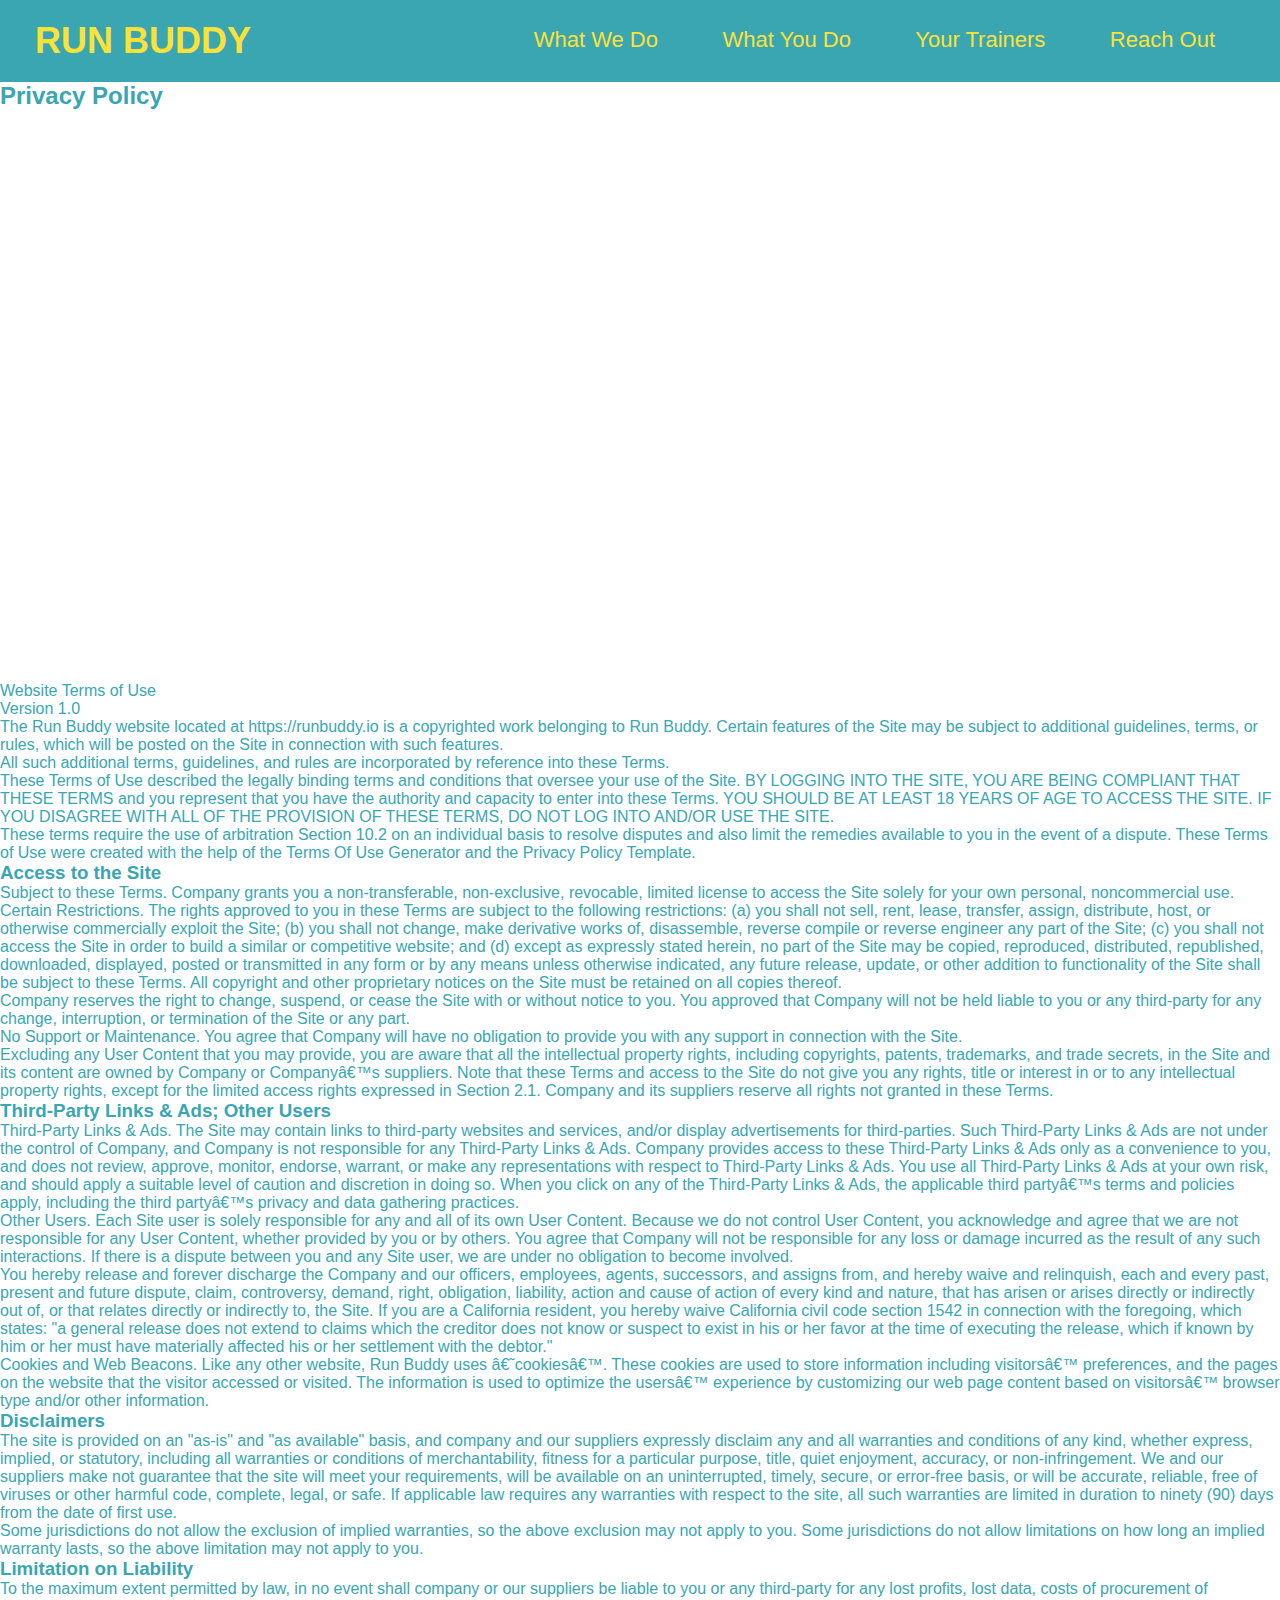
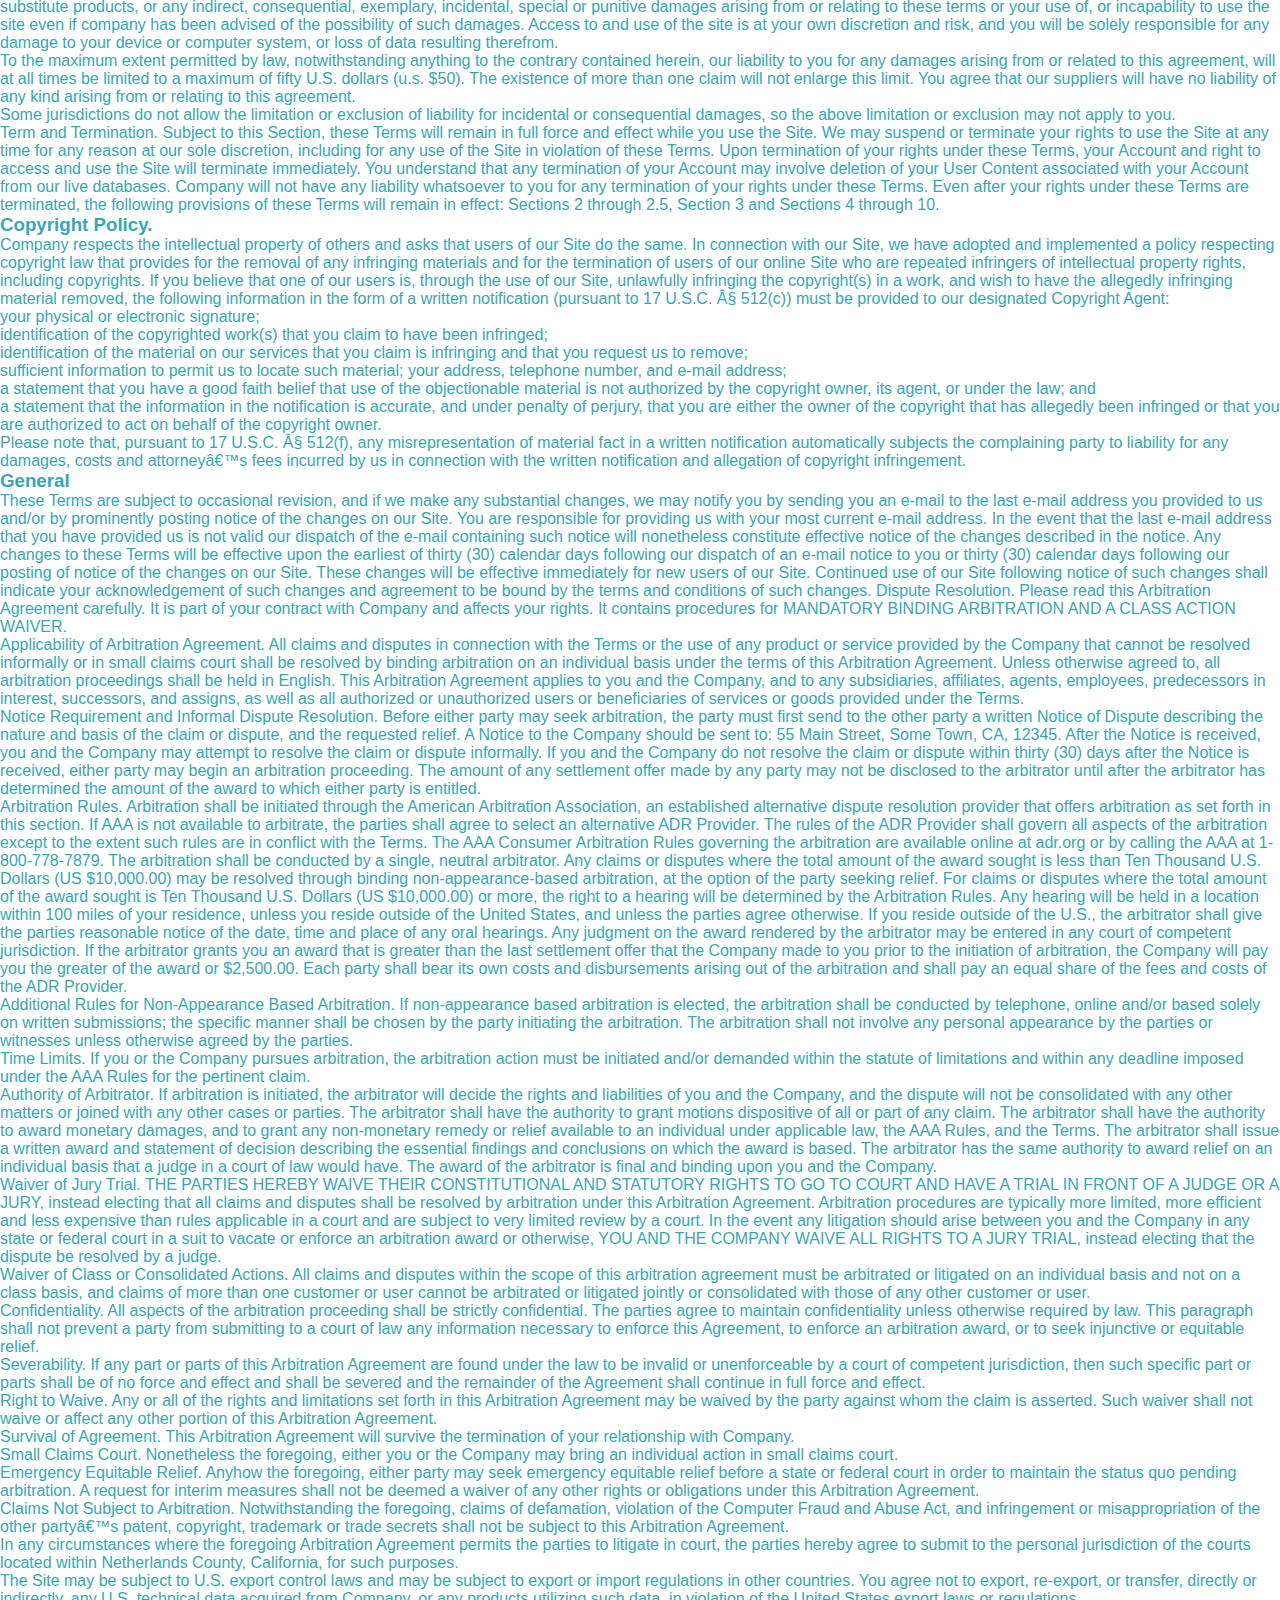
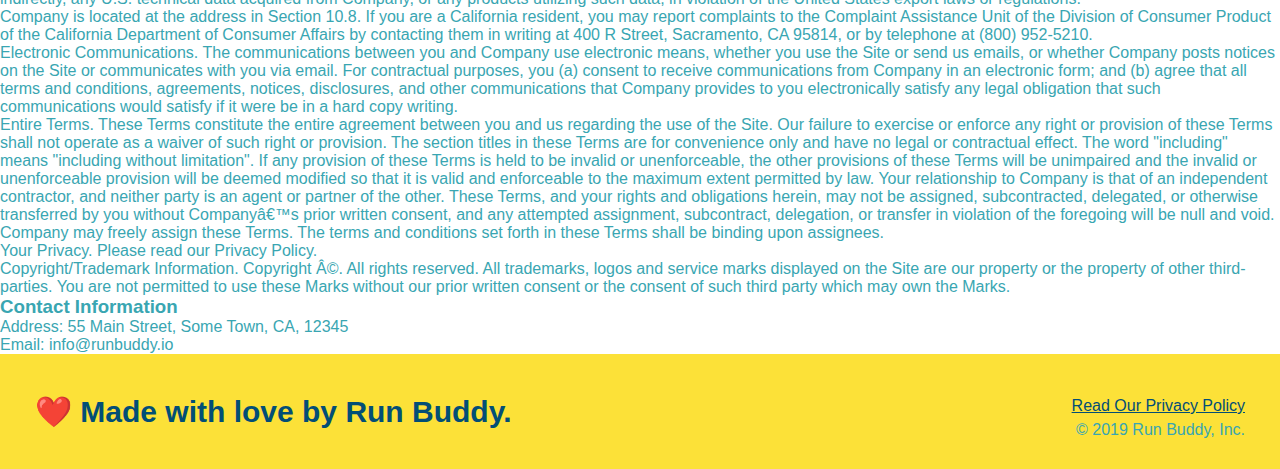
==== privacy-policy.html @ 6c623cf6 "privacy policy" ====
<!DOCTYPE html>
<html lang="en">

<head>
  <meta charset="UTF-8" />
  <title>Privacy Policy - Run Buddy</title>
  <link rel="stylesheet" href="./assets/css/style.css" />
  <link rel="stylesheet" href="./assets/css/secondary-styles.css" />

</head>

<body>
  <header>
    <h1>
      <a href="/">
        RUN BUDDY
      </a>
    </h1>
    <nav>
      <!-- Unordered list element -->
      <ul>
        <!-- List item element-->
        <li>
          <!-- Anchor element -->
          <a href="./index.html#what-we-do">What We Do</a>
        </li>
        <li>
          <a href="./index.html#what-you-do">What You Do</a>
        </li>
        <li>
          <a href="./index.html#your-trainers">Your Trainers</a>
        </li>
        <li>
          <a href="./index.html#reach-out">Reach Out</a>
        </li>
      </ul>
    </nav>
  </header>

  <section class="hero">
    <h2 class="page-title">
      Privacy Policy
    </h2>
  </section>

  <article class="secondary-content">

    <p>
      Website Terms of Use
    </p>

    <p>
      Version 1.0
    </p>

    <p>
      The Run Buddy website located at https://runbuddy.io is a copyrighted work belonging to Run Buddy. Certain
      features of the Site may be subject to additional guidelines, terms, or rules, which will be posted on the Site
      in connection with such features.
    </p>

    <p>
      All such additional terms, guidelines, and rules are incorporated by reference into these Terms.
    </p>

    <p>
      These Terms of Use described the legally binding terms and conditions that oversee your use of the Site. BY
      LOGGING INTO THE SITE, YOU ARE BEING COMPLIANT THAT THESE TERMS and you represent that you have the authority
      and capacity to enter into these Terms. YOU SHOULD BE AT LEAST 18 YEARS OF AGE TO ACCESS THE SITE. IF YOU
      DISAGREE WITH ALL OF THE PROVISION OF THESE TERMS, DO NOT LOG INTO AND/OR USE THE SITE.
    </p>

    <p>
      These terms require the use of arbitration Section 10.2 on an individual basis to resolve disputes and also
      limit the remedies available to you in the event of a dispute. These Terms of Use were created with the help of
      the Terms Of Use Generator and the Privacy Policy Template.
    </p>

    <h3>
      Access to the Site
    </h3>

    <p>
      Subject to these Terms. Company grants you a non-transferable, non-exclusive, revocable, limited license to
      access the Site solely for your own personal, noncommercial use.
    </p>

    <p>
      Certain Restrictions. The rights approved to you in these Terms are subject to the following restrictions: (a)
      you shall not sell, rent, lease, transfer, assign, distribute, host, or otherwise commercially exploit the Site;
      (b) you shall not change, make derivative works of, disassemble, reverse compile or reverse engineer any part of
      the Site; (c) you shall not access the Site in order to build a similar or competitive website; and (d) except
      as expressly stated herein, no part of the Site may be copied, reproduced, distributed, republished, downloaded,
      displayed, posted or transmitted in any form or by any means unless otherwise indicated, any future release,
      update, or other addition to functionality of the Site shall be subject to these Terms. All copyright and other
      proprietary notices on the Site must be retained on all copies thereof.
    </p>

    <p>
      Company reserves the right to change, suspend, or cease the Site with or without notice to you. You approved
      that Company will not be held liable to you or any third-party for any change, interruption, or termination of
      the Site or any part.
    </p>

    <p>
      No Support or Maintenance. You agree that Company will have no obligation to provide you with any support in
      connection with the Site.
    </p>

    <p>
      Excluding any User Content that you may provide, you are aware that all the intellectual property rights,
      including copyrights, patents, trademarks, and trade secrets, in the Site and its content are owned by Company
      or Companyâ€™s suppliers. Note that these Terms and access to the Site do not give you any rights, title or
      interest in or to any intellectual property rights, except for the limited access rights expressed in Section
      2.1. Company and its suppliers reserve all rights not granted in these Terms.
    </p>

    <h3>
      Third-Party Links & Ads; Other Users
    </h3>

    <p>
      Third-Party Links & Ads. The Site may contain links to third-party websites and services, and/or display
      advertisements for third-parties. Such Third-Party Links & Ads are not under the control of Company, and Company
      is not responsible for any Third-Party Links & Ads. Company provides access to these Third-Party Links & Ads
      only as a convenience to you, and does not review, approve, monitor, endorse, warrant, or make any
      representations with respect to Third-Party Links & Ads. You use all Third-Party Links & Ads at your own risk,
      and should apply a suitable level of caution and discretion in doing so. When you click on any of the
      Third-Party Links & Ads, the applicable third partyâ€™s terms and policies apply, including the third partyâ€™s
      privacy and data gathering practices.
    </p>

    <p>
      Other Users. Each Site user is solely responsible for any and all of its own User Content. Because we do not
      control User Content, you acknowledge and agree that we are not responsible for any User Content, whether
      provided by you or by others. You agree that Company will not be responsible for any loss or damage incurred as
      the result of any such interactions. If there is a dispute between you and any Site user, we are under no
      obligation to become involved.
    </p>

    <p>
      You hereby release and forever discharge the Company and our officers, employees, agents, successors, and
      assigns from, and hereby waive and relinquish, each and every past, present and future dispute, claim,
      controversy, demand, right, obligation, liability, action and cause of action of every kind and nature, that has
      arisen or arises directly or indirectly out of, or that relates directly or indirectly to, the Site. If you are
      a California resident, you hereby waive California civil code section 1542 in connection with the foregoing,
      which states: "a general release does not extend to claims which the creditor does not know or suspect to exist
      in his or her favor at the time of executing the release, which if known by him or her must have materially
      affected his or her settlement with the debtor."
    </p>

    <p>
      Cookies and Web Beacons. Like any other website, Run Buddy uses â€˜cookiesâ€™. These cookies are used to store
      information including visitorsâ€™ preferences, and the pages on the website that the visitor accessed or visited.
      The information is used to optimize the usersâ€™ experience by customizing our web page content based on
      visitorsâ€™
      browser type and/or other information.
    </p>

    <h3>
      Disclaimers
    </h3>

    <p>
      The site is provided on an "as-is" and "as available" basis, and company and our suppliers expressly disclaim
      any and all warranties and conditions of any kind, whether express, implied, or statutory, including all
      warranties or conditions of merchantability, fitness for a particular purpose, title, quiet enjoyment, accuracy,
      or non-infringement. We and our suppliers make not guarantee that the site will meet your requirements, will be
      available on an uninterrupted, timely, secure, or error-free basis, or will be accurate, reliable, free of
      viruses or other harmful code, complete, legal, or safe. If applicable law requires any warranties with respect
      to the site, all such warranties are limited in duration to ninety (90) days from the date of first use.
    </p>

    <p>
      Some jurisdictions do not allow the exclusion of implied warranties, so the above exclusion may not apply to
      you. Some jurisdictions do not allow limitations on how long an implied warranty lasts, so the above limitation
      may not apply to you.
    </p>

    <h3>
      Limitation on Liability
    </h3>

    <p>
      To the maximum extent permitted by law, in no event shall company or our suppliers be liable to you or any
      third-party for any lost profits, lost data, costs of procurement of substitute products, or any indirect,
      consequential, exemplary, incidental, special or punitive damages arising from or relating to these terms or
      your use of, or incapability to use the site even if company has been advised of the possibility of such
      damages. Access to and use of the site is at your own discretion and risk, and you will be solely responsible
      for any damage to your device or computer system, or loss of data resulting therefrom.
    </p>

    <p>
      To the maximum extent permitted by law, notwithstanding anything to the contrary contained herein, our liability
      to you for any damages arising from or related to this agreement, will at all times be limited to a maximum of
      fifty U.S. dollars (u.s. $50). The existence of more than one claim will not enlarge this limit. You agree that
      our suppliers will have no liability of any kind arising from or relating to this agreement.
    </p>

    <p>
      Some jurisdictions do not allow the limitation or exclusion of liability for incidental or consequential
      damages, so the above limitation or exclusion may not apply to you.
    </p>

    <p>
      Term and Termination. Subject to this Section, these Terms will remain in full force and effect while you use
      the Site. We may suspend or terminate your rights to use the Site at any time for any reason at our sole
      discretion, including for any use of the Site in violation of these Terms. Upon termination of your rights under
      these Terms, your Account and right to access and use the Site will terminate immediately. You understand that
      any termination of your Account may involve deletion of your User Content associated with your Account from our
      live databases. Company will not have any liability whatsoever to you for any termination of your rights under
      these Terms. Even after your rights under these Terms are terminated, the following provisions of these Terms
      will remain in effect: Sections 2 through 2.5, Section 3 and Sections 4 through 10.
    </p>

    <h3>
      Copyright Policy.
    </h3>

    <p>
      Company respects the intellectual property of others and asks that users of our Site do the same. In connection
      with our Site, we have adopted and implemented a policy respecting copyright law that provides for the removal
      of any infringing materials and for the termination of users of our online Site who are repeated infringers of
      intellectual property rights, including copyrights. If you believe that one of our users is, through the use of
      our Site, unlawfully infringing the copyright(s) in a work, and wish to have the allegedly infringing material
      removed, the following information in the form of a written notification (pursuant to 17 U.S.C. Â§ 512(c)) must
      be provided to our designated Copyright Agent:
    </p>

    <ul>
      <li>
        your physical or electronic signature;
      </li>
      <li>
        identification of the copyrighted work(s) that you claim to have been infringed;
      </li>
      <li>
        identification of the material on our services that you claim is infringing and that you request us to remove;
      </li>
      <li>
        sufficient information to permit us to locate such material; your address, telephone number, and e-mail
        address;
      </li>
      <li>
        a statement that you have a good faith belief that use of the objectionable material is not authorized by the
        copyright owner, its agent, or under the law; and
      </li>
      <li>
        a statement that the information in the notification is accurate, and under penalty of perjury, that you are
        either the owner of the copyright that has allegedly been infringed or that you are authorized to act on
        behalf of the copyright owner.
      </li>
    </ul>

    <p>
      Please note that, pursuant to 17 U.S.C. Â§ 512(f), any misrepresentation of material fact in a written
      notification automatically subjects the complaining party to liability for any damages, costs and attorneyâ€™s
      fees incurred by us in connection with the written notification and allegation of copyright infringement.
    </p>

    <h3>
      General
    </h3>

    <p>
      These Terms are subject to occasional revision, and if we make any substantial changes, we may notify you by
      sending you an e-mail to the last e-mail address you provided to us and/or by prominently posting notice of the
      changes on our Site. You are responsible for providing us with your most current e-mail address. In the event
      that the last e-mail address that you have provided us is not valid our dispatch of the e-mail containing such
      notice will nonetheless constitute effective notice of the changes described in the notice. Any changes to these
      Terms will be effective upon the earliest of thirty (30) calendar days following our dispatch of an e-mail
      notice to you or thirty (30) calendar days following our posting of notice of the changes on our Site. These
      changes will be effective immediately for new users of our Site. Continued use of our Site following notice of
      such changes shall indicate your acknowledgement of such changes and agreement to be bound by the terms and
      conditions of such changes. Dispute Resolution. Please read this Arbitration Agreement carefully. It is part of
      your contract with Company and affects your rights. It contains procedures for MANDATORY BINDING ARBITRATION AND
      A CLASS ACTION WAIVER.
    </p>

    <p>
      Applicability of Arbitration Agreement. All claims and disputes in connection with the Terms or the use of any
      product or service provided by the Company that cannot be resolved informally or in small claims court shall be
      resolved by binding arbitration on an individual basis under the terms of this Arbitration Agreement. Unless
      otherwise agreed to, all arbitration proceedings shall be held in English. This Arbitration Agreement applies to
      you and the Company, and to any subsidiaries, affiliates, agents, employees, predecessors in interest,
      successors, and assigns, as well as all authorized or unauthorized users or beneficiaries of services or goods
      provided under the Terms.
    </p>

    <p>
      Notice Requirement and Informal Dispute Resolution. Before either party may seek arbitration, the party must
      first send to the other party a written Notice of Dispute describing the nature and basis of the claim or
      dispute, and the requested relief. A Notice to the Company should be sent to: 55 Main Street, Some Town, CA,
      12345. After the Notice is received, you and the Company may attempt to resolve the claim or dispute informally.
      If you and the Company do not resolve the claim or dispute within thirty (30) days after the Notice is received,
      either party may begin an arbitration proceeding. The amount of any settlement offer made by any party may not
      be disclosed to the arbitrator until after the arbitrator has determined the amount of the award to which either
      party is entitled.
    </p>

    <p>
      Arbitration Rules. Arbitration shall be initiated through the American Arbitration Association, an established
      alternative dispute resolution provider that offers arbitration as set forth in this section. If AAA is not
      available to arbitrate, the parties shall agree to select an alternative ADR Provider. The rules of the ADR
      Provider shall govern all aspects of the arbitration except to the extent such rules are in conflict with the
      Terms. The AAA Consumer Arbitration Rules governing the arbitration are available online at adr.org or by
      calling the AAA at 1-800-778-7879. The arbitration shall be conducted by a single, neutral arbitrator. Any
      claims or disputes where the total amount of the award sought is less than Ten Thousand U.S. Dollars (US
      $10,000.00) may be resolved through binding non-appearance-based arbitration, at the option of the party seeking
      relief. For claims or disputes where the total amount of the award sought is Ten Thousand U.S. Dollars (US
      $10,000.00) or more, the right to a hearing will be determined by the Arbitration Rules. Any hearing will be
      held in a location within 100 miles of your residence, unless you reside outside of the United States, and
      unless the parties agree otherwise. If you reside outside of the U.S., the arbitrator shall give the parties
      reasonable notice of the date, time and place of any oral hearings. Any judgment on the award rendered by the
      arbitrator may be entered in any court of competent jurisdiction. If the arbitrator grants you an award that is
      greater than the last settlement offer that the Company made to you prior to the initiation of arbitration, the
      Company will pay you the greater of the award or $2,500.00. Each party shall bear its own costs and
      disbursements arising out of the arbitration and shall pay an equal share of the fees and costs of the ADR
      Provider.
    </p>

    <p>
      Additional Rules for Non-Appearance Based Arbitration. If non-appearance based arbitration is elected, the
      arbitration shall be conducted by telephone, online and/or based solely on written submissions; the specific
      manner shall be chosen by the party initiating the arbitration. The arbitration shall not involve any personal
      appearance by the parties or witnesses unless otherwise agreed by the parties.
    </p>

    <p>
      Time Limits. If you or the Company pursues arbitration, the arbitration action must be initiated and/or demanded
      within the statute of limitations and within any deadline imposed under the AAA Rules for the pertinent claim.
    </p>

    <p>
      Authority of Arbitrator. If arbitration is initiated, the arbitrator will decide the rights and liabilities of
      you and the Company, and the dispute will not be consolidated with any other matters or joined with any other
      cases or parties. The arbitrator shall have the authority to grant motions dispositive of all or part of any
      claim. The arbitrator shall have the authority to award monetary damages, and to grant any non-monetary remedy
      or relief available to an individual under applicable law, the AAA Rules, and the Terms. The arbitrator shall
      issue a written award and statement of decision describing the essential findings and conclusions on which the
      award is based. The arbitrator has the same authority to award relief on an individual basis that a judge in a
      court of law would have. The award of the arbitrator is final and binding upon you and the Company.
    </p>

    <p>
      Waiver of Jury Trial. THE PARTIES HEREBY WAIVE THEIR CONSTITUTIONAL AND STATUTORY RIGHTS TO GO TO COURT AND HAVE
      A TRIAL IN FRONT OF A JUDGE OR A JURY, instead electing that all claims and disputes shall be resolved by
      arbitration under this Arbitration Agreement. Arbitration procedures are typically more limited, more efficient
      and less expensive than rules applicable in a court and are subject to very limited review by a court. In the
      event any litigation should arise between you and the Company in any state or federal court in a suit to vacate
      or enforce an arbitration award or otherwise, YOU AND THE COMPANY WAIVE ALL RIGHTS TO A JURY TRIAL, instead
      electing that the dispute be resolved by a judge.
    </p>

    <p>
      Waiver of Class or Consolidated Actions. All claims and disputes within the scope of this arbitration agreement
      must be arbitrated or litigated on an individual basis and not on a class basis, and claims of more than one
      customer or user cannot be arbitrated or litigated jointly or consolidated with those of any other customer or
      user.
    </p>

    <p>
      Confidentiality. All aspects of the arbitration proceeding shall be strictly confidential. The parties agree to
      maintain confidentiality unless otherwise required by law. This paragraph shall not prevent a party from
      submitting to a court of law any information necessary to enforce this Agreement, to enforce an arbitration
      award, or to seek injunctive or equitable relief.
    </p>

    <p>
      Severability. If any part or parts of this Arbitration Agreement are found under the law to be invalid or
      unenforceable by a court of competent jurisdiction, then such specific part or parts shall be of no force and
      effect and shall be severed and the remainder of the Agreement shall continue in full force and effect.
    </p>

    <p>
      Right to Waive. Any or all of the rights and limitations set forth in this Arbitration Agreement may be waived
      by the party against whom the claim is asserted. Such waiver shall not waive or affect any other portion of this
      Arbitration Agreement.
    </p>

    <p>
      Survival of Agreement. This Arbitration Agreement will survive the termination of your relationship with
      Company.
    </p>

    <p>
      Small Claims Court. Nonetheless the foregoing, either you or the Company may bring an individual action in small
      claims court.
    </p>

    <p>
      Emergency Equitable Relief. Anyhow the foregoing, either party may seek emergency equitable relief before a
      state or federal court in order to maintain the status quo pending arbitration. A request for interim measures
      shall not be deemed a waiver of any other rights or obligations under this Arbitration Agreement.
    </p>

    <p>
      Claims Not Subject to Arbitration. Notwithstanding the foregoing, claims of defamation, violation of the
      Computer Fraud and Abuse Act, and infringement or misappropriation of the other partyâ€™s patent, copyright,
      trademark or trade secrets shall not be subject to this Arbitration Agreement.
    </p>

    <p>
      In any circumstances where the foregoing Arbitration Agreement permits the parties to litigate in court, the
      parties hereby agree to submit to the personal jurisdiction of the courts located within Netherlands County,
      California, for such purposes.
    </p>

    <p>
      The Site may be subject to U.S. export control laws and may be subject to export or import regulations in other
      countries. You agree not to export, re-export, or transfer, directly or indirectly, any U.S. technical data
      acquired from Company, or any products utilizing such data, in violation of the United States export laws or
      regulations.
    </p>

    <p>
      Company is located at the address in Section 10.8. If you are a California resident, you may report complaints
      to the Complaint Assistance Unit of the Division of Consumer Product of the California Department of Consumer
      Affairs by contacting them in writing at 400 R Street, Sacramento, CA 95814, or by telephone at (800) 952-5210.
    </p>

    <p>
      Electronic Communications. The communications between you and Company use electronic means, whether you use the
      Site or send us emails, or whether Company posts notices on the Site or communicates with you via email. For
      contractual purposes, you (a) consent to receive communications from Company in an electronic form; and (b)
      agree that all terms and conditions, agreements, notices, disclosures, and other communications that Company
      provides to you electronically satisfy any legal obligation that such communications would satisfy if it were be
      in a hard copy writing.
    </p>

    <p>
      Entire Terms. These Terms constitute the entire agreement between you and us regarding the use of the Site. Our
      failure to exercise or enforce any right or provision of these Terms shall not operate as a waiver of such right
      or provision. The section titles in these Terms are for convenience only and have no legal or contractual
      effect. The word "including" means "including without limitation". If any provision of these Terms is held to be
      invalid or unenforceable, the other provisions of these Terms will be unimpaired and the invalid or
      unenforceable provision will be deemed modified so that it is valid and enforceable to the maximum extent
      permitted by law. Your relationship to Company is that of an independent contractor, and neither party is an
      agent or partner of the other. These Terms, and your rights and obligations herein, may not be assigned,
      subcontracted, delegated, or otherwise transferred by you without Companyâ€™s prior written consent, and any
      attempted assignment, subcontract, delegation, or transfer in violation of the foregoing will be null and void.
      Company may freely assign these Terms. The terms and conditions set forth in these Terms shall be binding upon
      assignees.
    </p>

    <p>
      Your Privacy. Please read our Privacy Policy.
    </p>

    <p>
      Copyright/Trademark Information. Copyright Â©. All rights reserved. All trademarks, logos and service marks
      displayed on the Site are our property or the property of other third-parties. You are not permitted to use
      these Marks without our prior written consent or the consent of such third party which may own the Marks.
    </p>

    <h3>
      Contact Information
    </h3>

    <p>
      Address: 55 Main Street, Some Town, CA, 12345
    </p>

    <p>
      Email: info@runbuddy.io
    </p>

  </article>


  <!-- footer -->
  <footer>
    <h2>❤️ Made with love by Run Buddy.</h2>
    <div>
      <a href="#">Read Our Privacy Policy</a><br />
      &copy; 2019 Run Buddy, Inc.
    </div>
  </footer>
</body>

</html>
---- assets/css/style.css ----
* {
  margin: 0;
  padding: 0;
  box-sizing: border-box;
}
body {
  /* more on this crazy alphanumerical value in a minute! */
  color: #39a6b2;
  font-family: Helvetica, Arial, sans-serif;
}
/* apply styles to <header> */
header {
  padding: 20px 35px;
  background-color: #39a6b2;
}
header h1 {
  font-weight: bold;
  font-size: 36px;
  color: #fce138;
  margin: 0;
  display: inline;
}

header a {
  color: #fce138;
}
header a {
  text-decoration: none;
  color: #fce138;
}
header nav {
  float: right;
  margin: 7px 0;
}
header nav ul li {
  display: inline;
}
header nav ul li a {
  margin: 0 30px;
  font-weight: lighter;
  font-size: 22px;
}
footer {
  background: #fce138;
  width: 100%;
  padding: 40px 35px;
}
footer h2 {
  display: inline;
  color: #024e76;
  font-size: 30px;
  margin: 0;
}
footer div {
  float: right;
  line-height: 1.5;
  text-align: right;
}
footer a {
  color: #024e76;
}
/* Hero Style Start */
.hero {
  background-image: url("https://static.fullstack-bootcamp.com/module-1/hero-bg%2Ejpg");
  height: 600px;
  background-size: cover;
  background-position: center;
}
/* Hero Style End */

.hero-form {
  background-color: #fce138;
  padding: 20px;
  width: 500px;
  color: #024e76;
}
.hero-form {
  border: 3px solid #024e76;
  background-color: #fce138;
  padding: 20px;
  width: 500px;
  color: #024e76;
  position: absolute;
  bottom: 120px;
  right: 140px;

}
.hero-form h3 {
  font-size: 24px;
  margin: 0;
}

.hero-form p {
  margin: 5px 0 15px 0;
}

.form-input {
  border: 1px solid #024e76;
  display: block;
  padding: 7px 15px;
  font-size: 16px;
  color: #024e76;
  width: 100%;
  margin-bottom: 15px;
}
.hero-form label {
  margin: 0 5px;
}
.hero-form button {
  color: #fce138;
  background-color: #024e76;
  border: none;
  padding: 10px 20px;
  font-size: 16px;
}
/* HERO STYLES END */

.intro {
  text-align: center;
}

.intro p {
  line-height: 1.7;
  color: #39a6b2;
  width: 80%;
  font-size: 20px;
}
.intro p {
  /* add this alongside your other declarations */
  margin: 0 auto;
}
.steps {
  text-align: center;
  background: #fce138;
}
.section-title {
  font-size: 55px;
  color: #024e76;
  margin-bottom: 35px;
  padding: 0 100px 20px 100px;
  display: inline-block;
  border-bottom: 3px solid;
}

.primary-border {
  border-color: #fce138;
}

.secondary-border {
  border-color: #39a6b2;
}
.steps div {
  margin-bottom: 80px;
}

.steps img {
  width: 15%;
  margin: 10px 0;
}

.steps h3 {
  color: #024e76;
  font-size: 46px;
  margin-top: 10px;
}

.steps p {
  color: #39a6b2;
  font-size: 23px;
}
.steps span {
  font-size: 38px;
}
.trainers {
  text-align: center;
}
.trainer {
  width: 900px;
  margin: 0 auto 30px auto;
  background: #024e76;
  color: #fce138;
  overflow: auto
}
.trainer img {
  width: 35%;
  float: left;
}

.trainer-bio {
  padding: 35px;
  float: left;
  width: 65%;
}
.text-left {
  text-align: left;
}

.text-right {
  text-align: right;
}

.trainer-bio h3 {
  font-size: 32px;
  margin-bottom: 8px;
}

.trainer-bio h4 {
  font-weight: lighter;
  font-size: 26px;
  margin-bottom: 25px;
}

.trainer-bio p {
  font-size: 17px;
  line-height: 1.3;
}
.section-title {
  font-size: 55px;
  display: inline-block;
  padding: 0 100px 20px 100px;
  border-bottom: 3px solid;
  margin-bottom: 35px;
  color: #024e76;
}
/* REACH OUT STYLES START */
.contact {
  text-align: center;
  background: #024e76;
}

.contact h2 {
  color: #fce138;
}

.contact-info iframe {
  width: 400px;
  height: 400px;
}
.contact-info div {
  width: 410px;
  display: inline-block;
  vertical-align: top;
  text-align: left;
  margin: 30px 0 0 60px;
  color: white;
}
.contact-info h3 {
  color: #fce138;
  font-size: 32px;
}

.contact-info p, .contact-info address {
  margin: 20px 0;
  line-height: 1.5;
  font-size: 20px;
  font-style: normal;
}

.contact-info a {
  color: #fce138;
}


/* REACH OUT STYLES END */
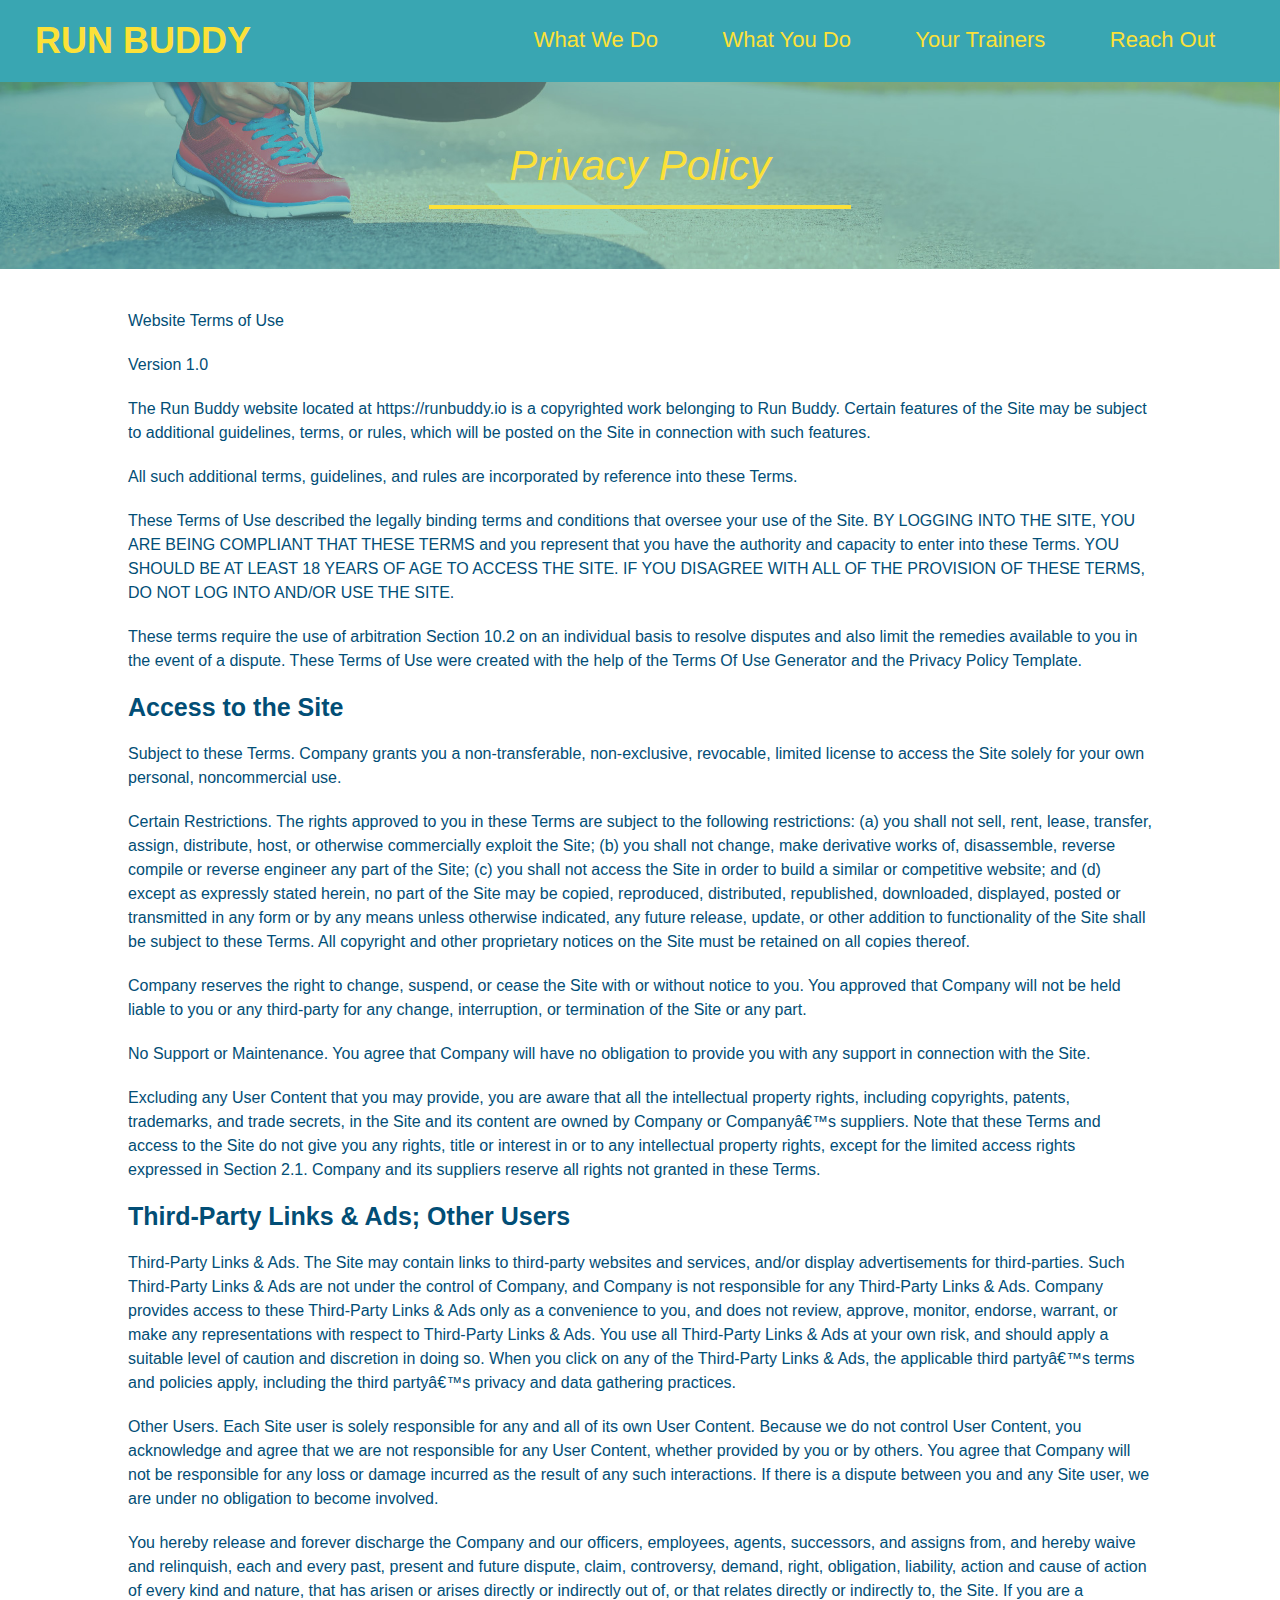
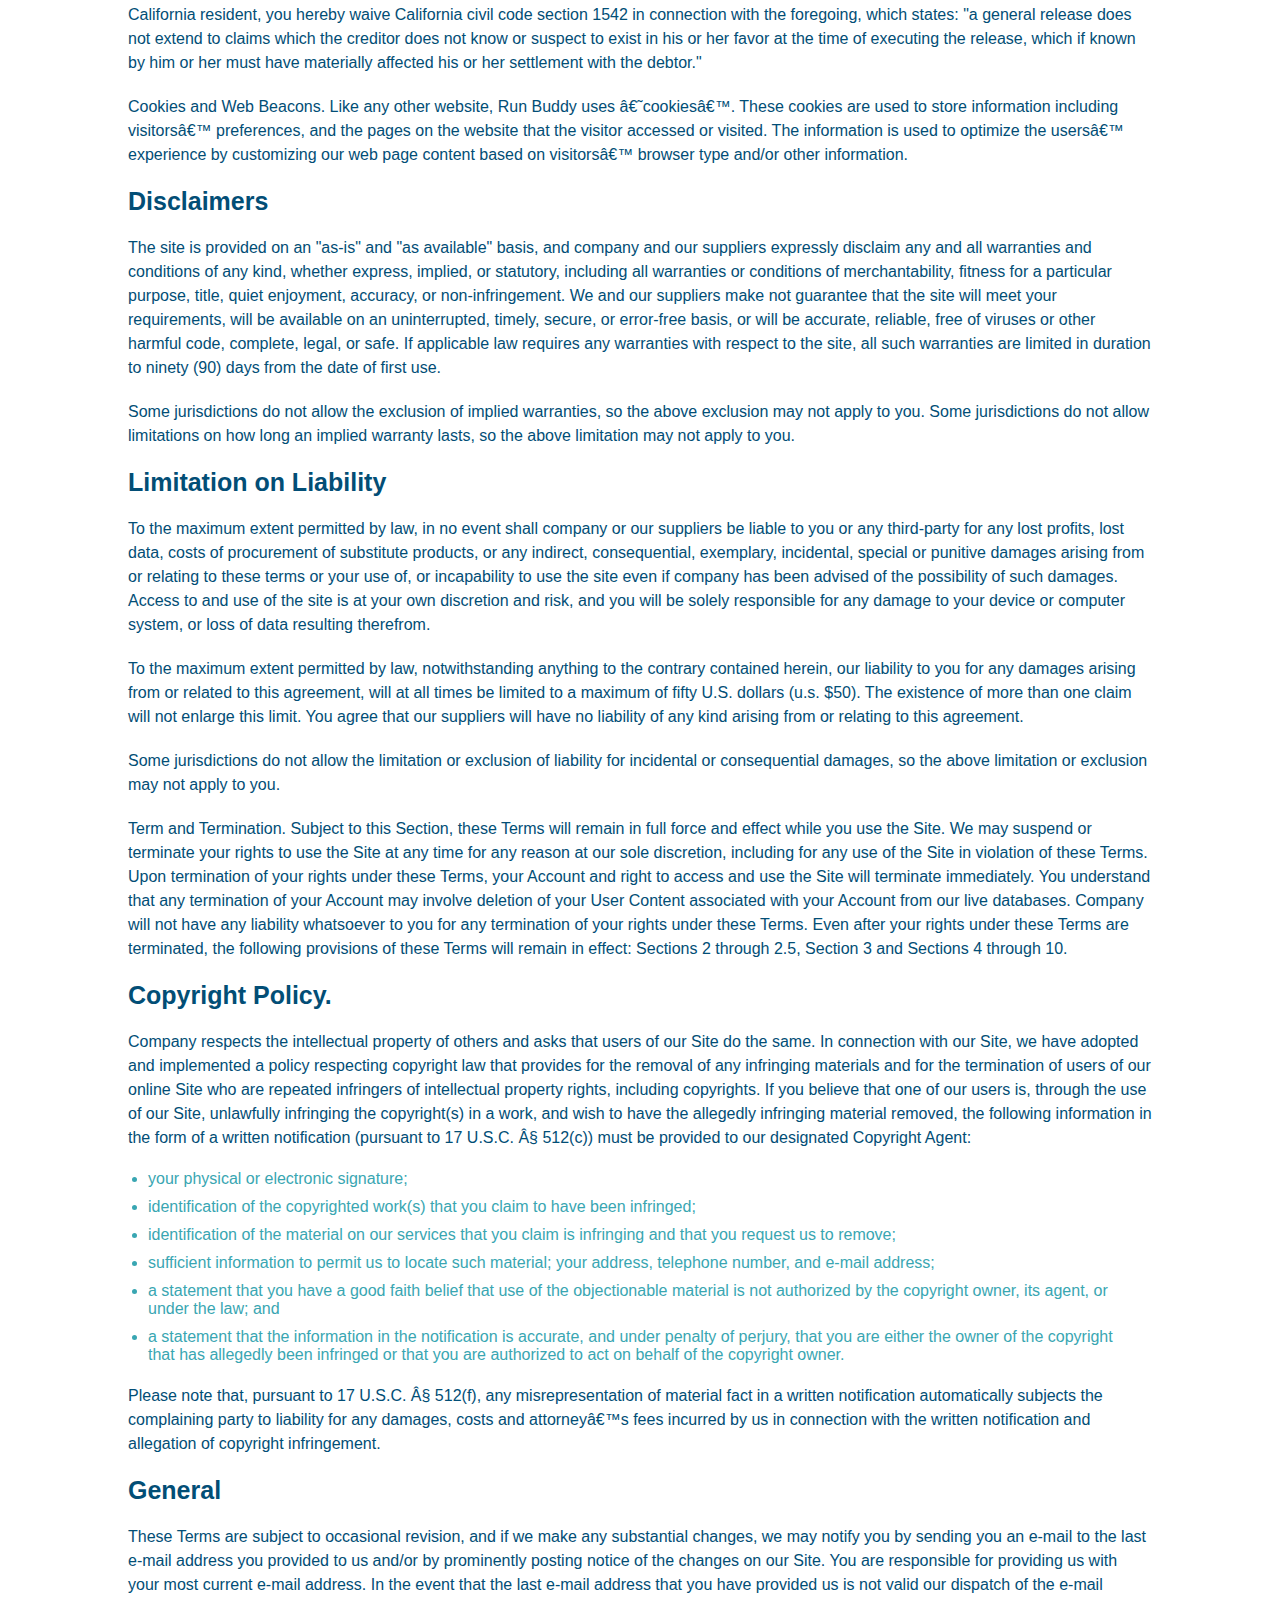
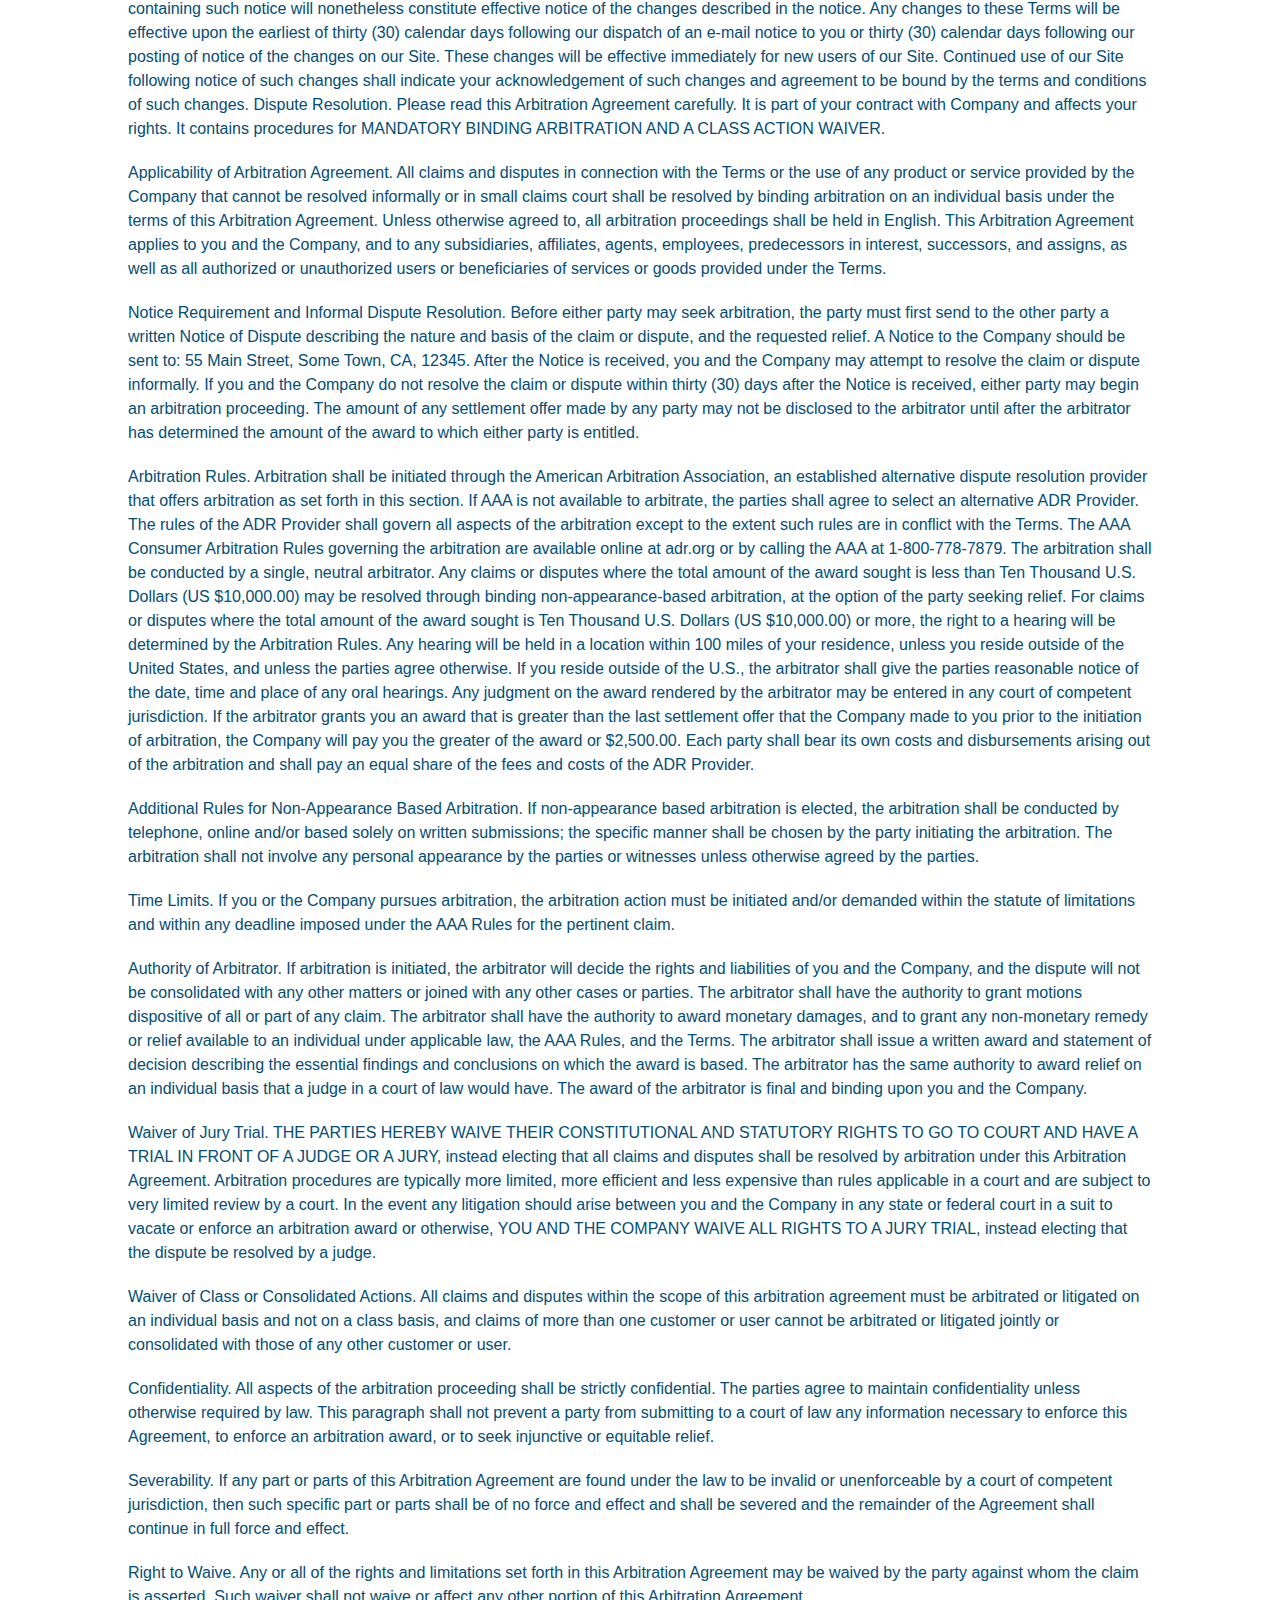
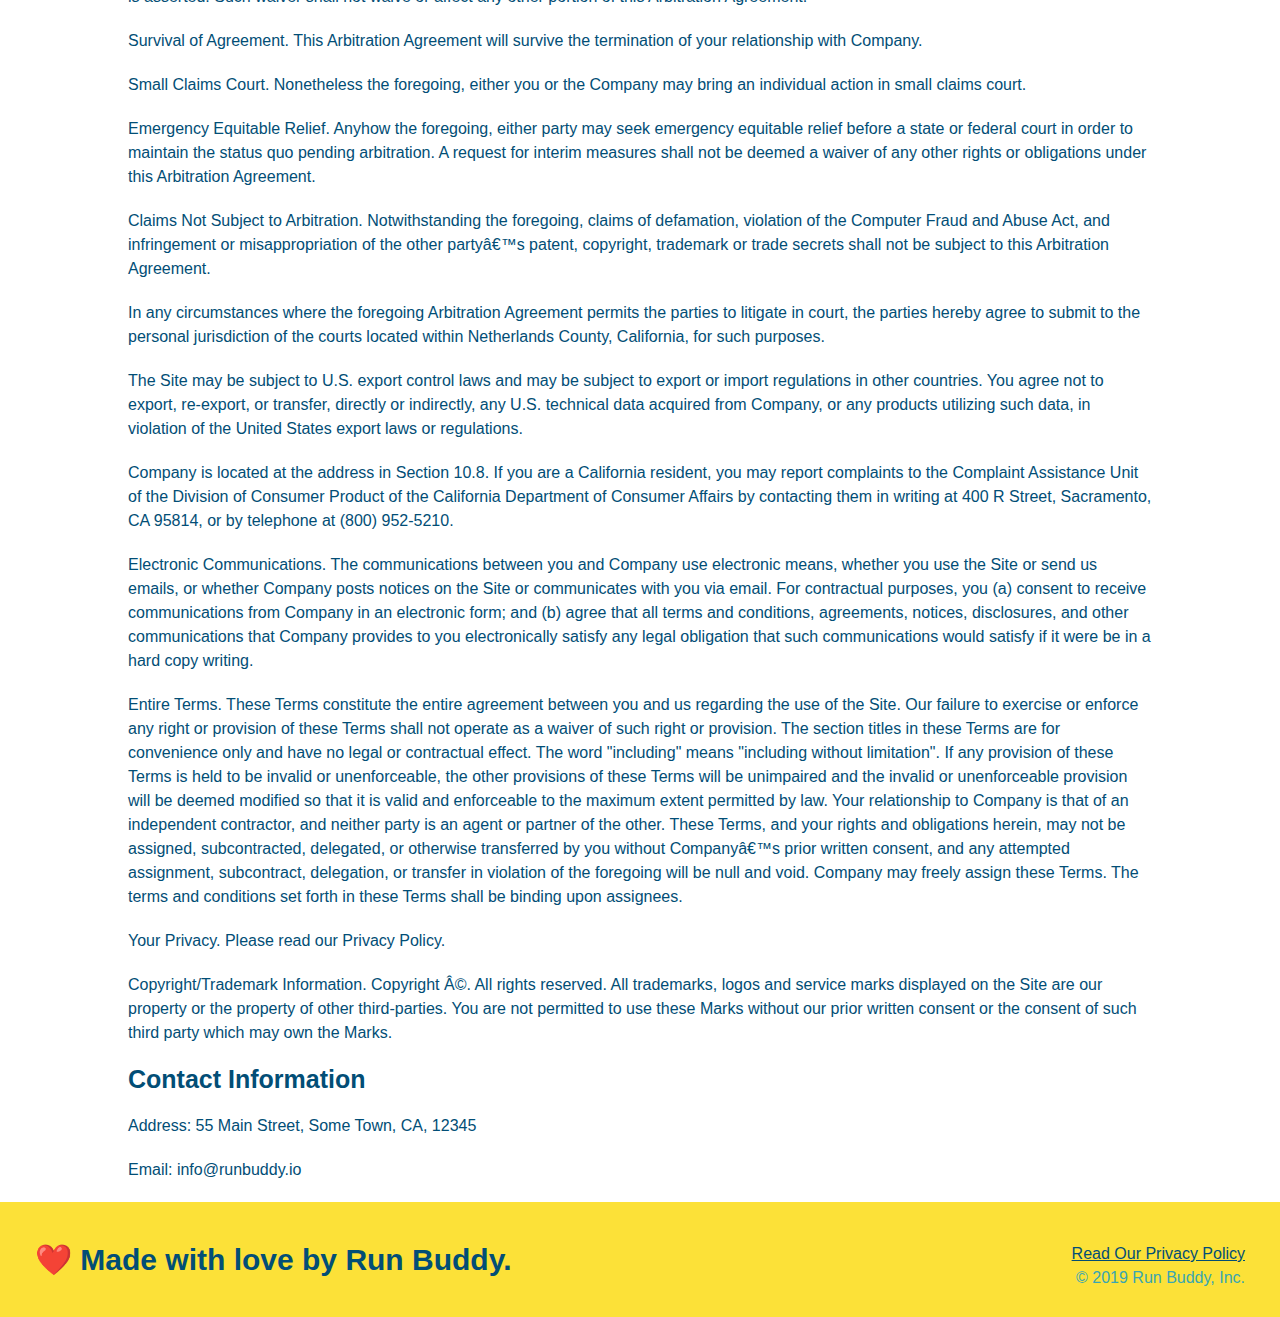
==== commit 3e90f459: "final correction" ====
--- a/privacy-policy.html
+++ b/privacy-policy.html
@@ -5,9 +5,9 @@
   <meta charset="UTF-8" />
   <title>Privacy Policy - Run Buddy</title>
   <link rel="stylesheet" href="./assets/css/style.css" />
-  <link rel="stylesheet" href="./assets/css/secondary-styles.css" />
-
+  <link rel="stylesheet" href="assets/css/ secondary-styles.css" />
 </head>
+
 
 <body>
   <header>
--- a/assets/css/style.css
+++ b/assets/css/style.css
@@ -3,16 +3,19 @@
   padding: 0;
   box-sizing: border-box;
 }
+
 body {
   /* more on this crazy alphanumerical value in a minute! */
   color: #39a6b2;
   font-family: Helvetica, Arial, sans-serif;
 }
+
 /* apply styles to <header> */
 header {
   padding: 20px 35px;
   background-color: #39a6b2;
 }
+
 header h1 {
   font-weight: bold;
   font-size: 36px;
@@ -20,60 +23,63 @@
   margin: 0;
   display: inline;
 }
-
-header a {
-  color: #fce138;
-}
 header a {
   text-decoration: none;
   color: #fce138;
 }
+
 header nav {
   float: right;
   margin: 7px 0;
 }
+
 header nav ul li {
   display: inline;
 }
+
 header nav ul li a {
   margin: 0 30px;
   font-weight: lighter;
   font-size: 22px;
 }
+
 footer {
   background: #fce138;
   width: 100%;
   padding: 40px 35px;
 }
+
 footer h2 {
   display: inline;
   color: #024e76;
   font-size: 30px;
   margin: 0;
 }
+
 footer div {
   float: right;
   line-height: 1.5;
   text-align: right;
 }
+
 footer a {
   color: #024e76;
 }
+
+section {
+  padding: 60px;
+}
+
 /* Hero Style Start */
 .hero {
-  background-image: url("https://static.fullstack-bootcamp.com/module-1/hero-bg%2Ejpg");
+  background-image: url('../images/hero-bg.jpeg');
   height: 600px;
   background-size: cover;
   background-position: center;
+  position: relative;
 }
 /* Hero Style End */
 
-.hero-form {
-  background-color: #fce138;
-  padding: 20px;
-  width: 500px;
-  color: #024e76;
-}
 .hero-form {
   border: 3px solid #024e76;
   background-color: #fce138;
@@ -83,13 +89,12 @@
   position: absolute;
   bottom: 120px;
   right: 140px;
-
-}
+}
+
 .hero-form h3 {
   font-size: 24px;
   margin: 0;
 }
-
 .hero-form p {
   margin: 5px 0 15px 0;
 }
@@ -103,9 +108,11 @@
   width: 100%;
   margin-bottom: 15px;
 }
+
 .hero-form label {
   margin: 0 5px;
 }
+
 .hero-form button {
   color: #fce138;
   background-color: #024e76;
@@ -113,7 +120,6 @@
   padding: 10px 20px;
   font-size: 16px;
 }
-/* HERO STYLES END */
 
 .intro {
   text-align: center;
@@ -124,15 +130,38 @@
   color: #39a6b2;
   width: 80%;
   font-size: 20px;
-}
-.intro p {
-  /* add this alongside your other declarations */
   margin: 0 auto;
 }
+
 .steps {
   text-align: center;
   background: #fce138;
 }
+
+.steps div {
+  margin-bottom: 80px;
+}
+
+.steps img {
+  width: 15%;
+  margin: 10px 0;
+}
+
+.steps h3 {
+  color: #024e76;
+  font-size: 46px;
+  margin-top: 10px;
+}
+
+.steps p {
+  color: #39a6b2;
+  font-size: 23px;
+}
+
+.steps span {
+  font-size: 38px;
+}
+
 .section-title {
   font-size: 55px;
   color: #024e76;
@@ -149,38 +178,19 @@
 .secondary-border {
   border-color: #39a6b2;
 }
-.steps div {
-  margin-bottom: 80px;
-}
-
-.steps img {
-  width: 15%;
-  margin: 10px 0;
-}
-
-.steps h3 {
-  color: #024e76;
-  font-size: 46px;
-  margin-top: 10px;
-}
-
-.steps p {
-  color: #39a6b2;
-  font-size: 23px;
-}
-.steps span {
-  font-size: 38px;
-}
+
 .trainers {
   text-align: center;
 }
+
 .trainer {
   width: 900px;
   margin: 0 auto 30px auto;
   background: #024e76;
   color: #fce138;
-  overflow: auto
-}
+  overflow: auto;
+}
+
 .trainer img {
   width: 35%;
   float: left;
@@ -191,13 +201,6 @@
   float: left;
   width: 65%;
 }
-.text-left {
-  text-align: left;
-}
-
-.text-right {
-  text-align: right;
-}
 
 .trainer-bio h3 {
   font-size: 32px;
@@ -214,14 +217,15 @@
   font-size: 17px;
   line-height: 1.3;
 }
-.section-title {
-  font-size: 55px;
-  display: inline-block;
-  padding: 0 100px 20px 100px;
-  border-bottom: 3px solid;
-  margin-bottom: 35px;
-  color: #024e76;
-}
+
+.text-left {
+  text-align: left;
+}
+
+.text-right {
+  text-align: right;
+}
+
 /* REACH OUT STYLES START */
 .contact {
   text-align: center;
@@ -236,6 +240,7 @@
   width: 400px;
   height: 400px;
 }
+
 .contact-info div {
   width: 410px;
   display: inline-block;
@@ -244,12 +249,14 @@
   margin: 30px 0 0 60px;
   color: white;
 }
+
 .contact-info h3 {
   color: #fce138;
   font-size: 32px;
 }
 
-.contact-info p, .contact-info address {
+.contact-info p,
+.contact-info address {
   margin: 20px 0;
   line-height: 1.5;
   font-size: 20px;
@@ -260,5 +267,4 @@
   color: #fce138;
 }
 
-
 /* REACH OUT STYLES END */
--- a/assets/css/ secondary-styles.css
+++ b/assets/css/ secondary-styles.css
@@ -0,0 +1,42 @@
+.hero {
+  background-position: bottom;
+  height: auto;
+  text-align: center;
+  margin-bottom: 40px;
+}
+
+.page-title {
+  color: #fce138;
+  display: inline-block;
+  border-bottom: 4px solid #fce138;
+  padding: 0 80px 15px 80px;
+  font-weight: normal;
+  font-size: 42px;
+  font-style: italic;
+}
+
+.secondary-content {
+  width: 80%;
+  margin: 0 auto;
+  color: #024e76;
+}
+
+.secondary-content h3 {
+  font-size: 25px;
+  margin: 20px 0;
+}
+
+.secondary-content p {
+  font-size: 16px;
+  line-height: 1.5;
+  margin: 20px 0;
+}
+
+.secondary-content ul {
+  margin: 15px 20px;
+}
+
+.secondary-content li {
+  color: #39a6b2;
+  margin: 10px 0;
+}
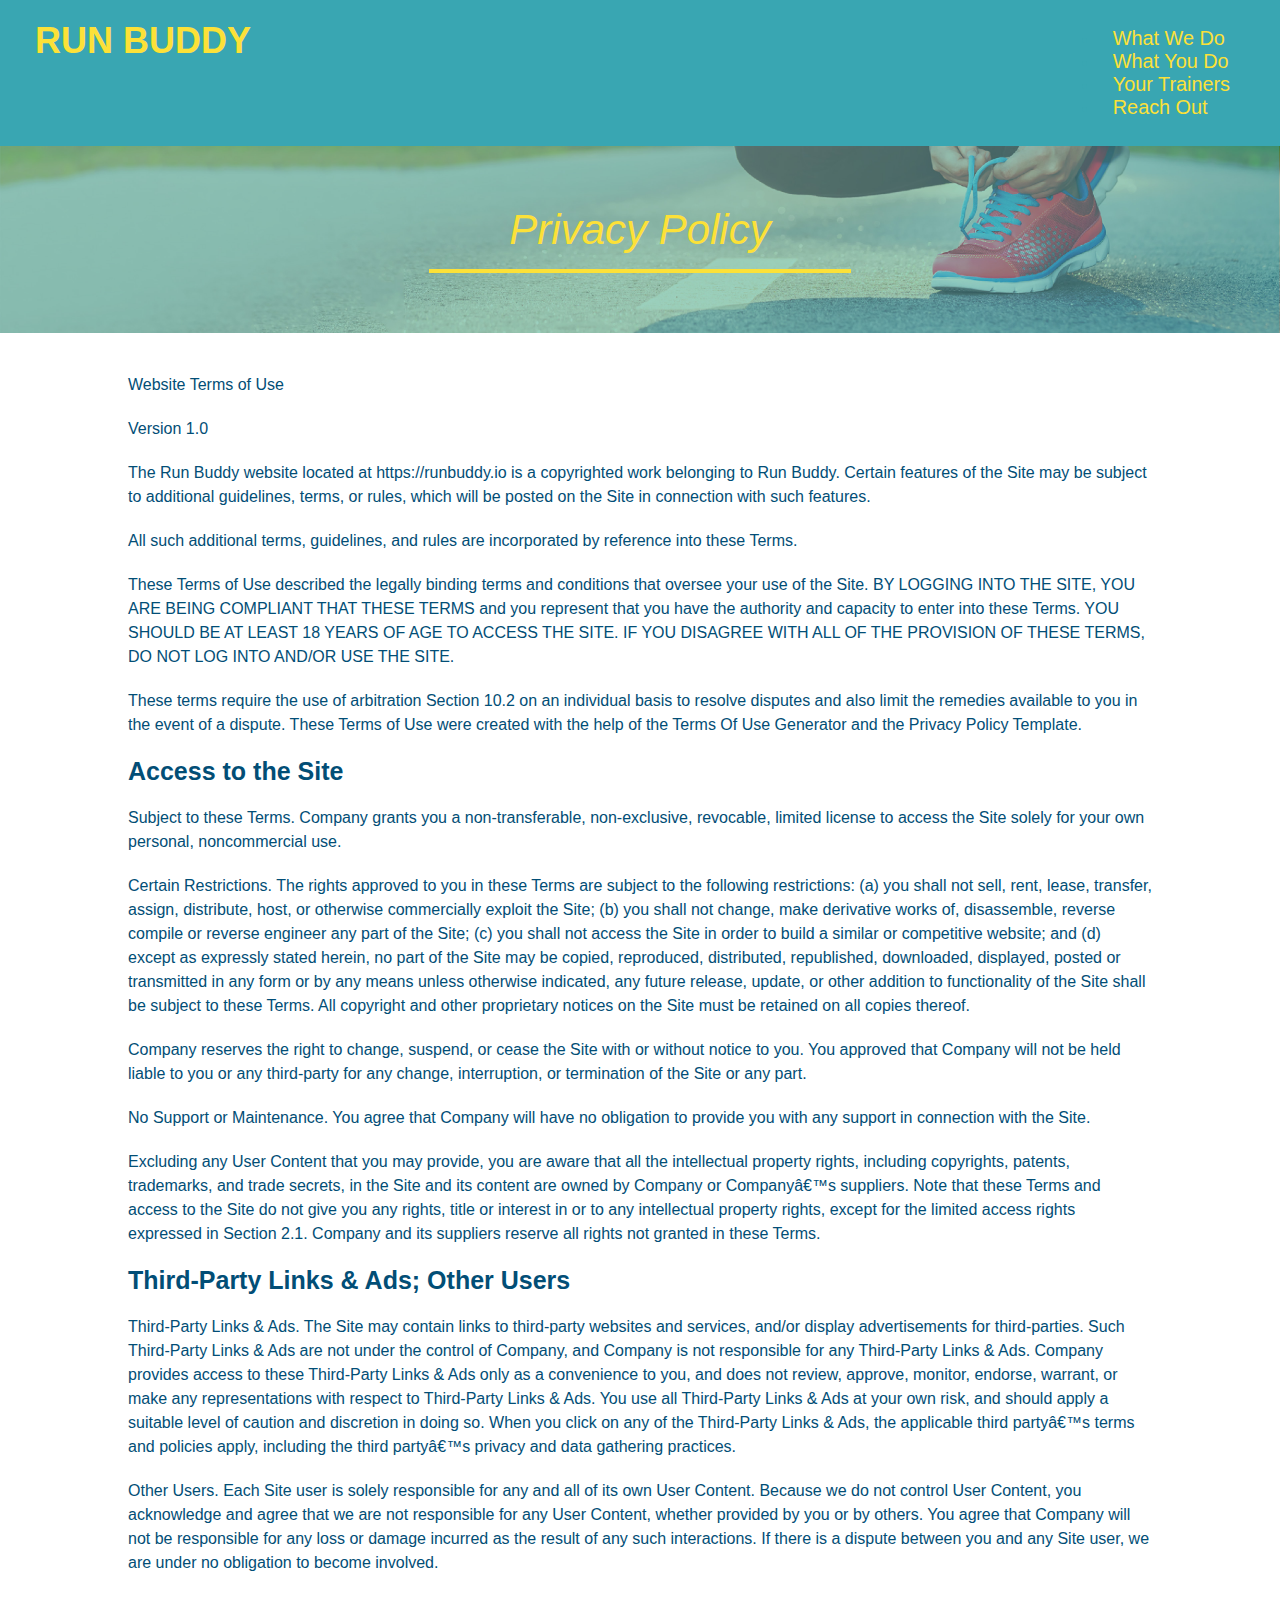
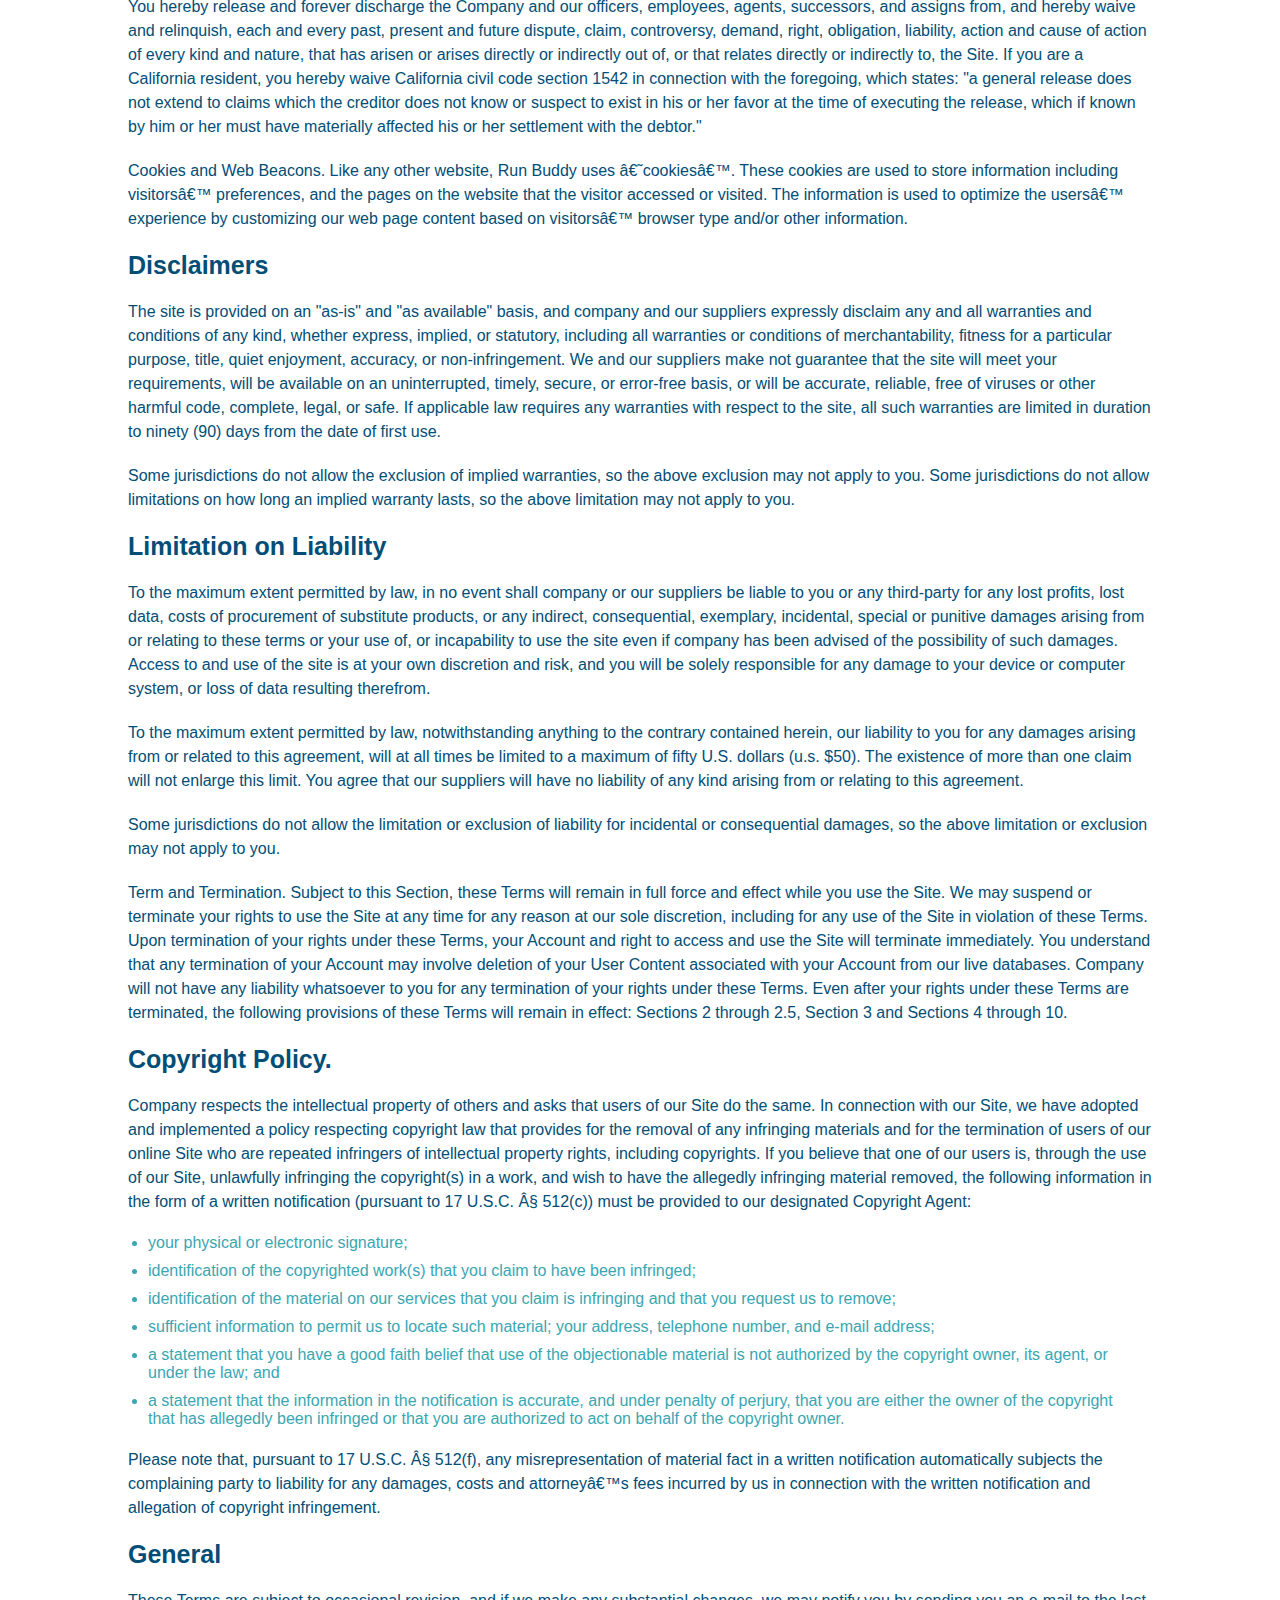
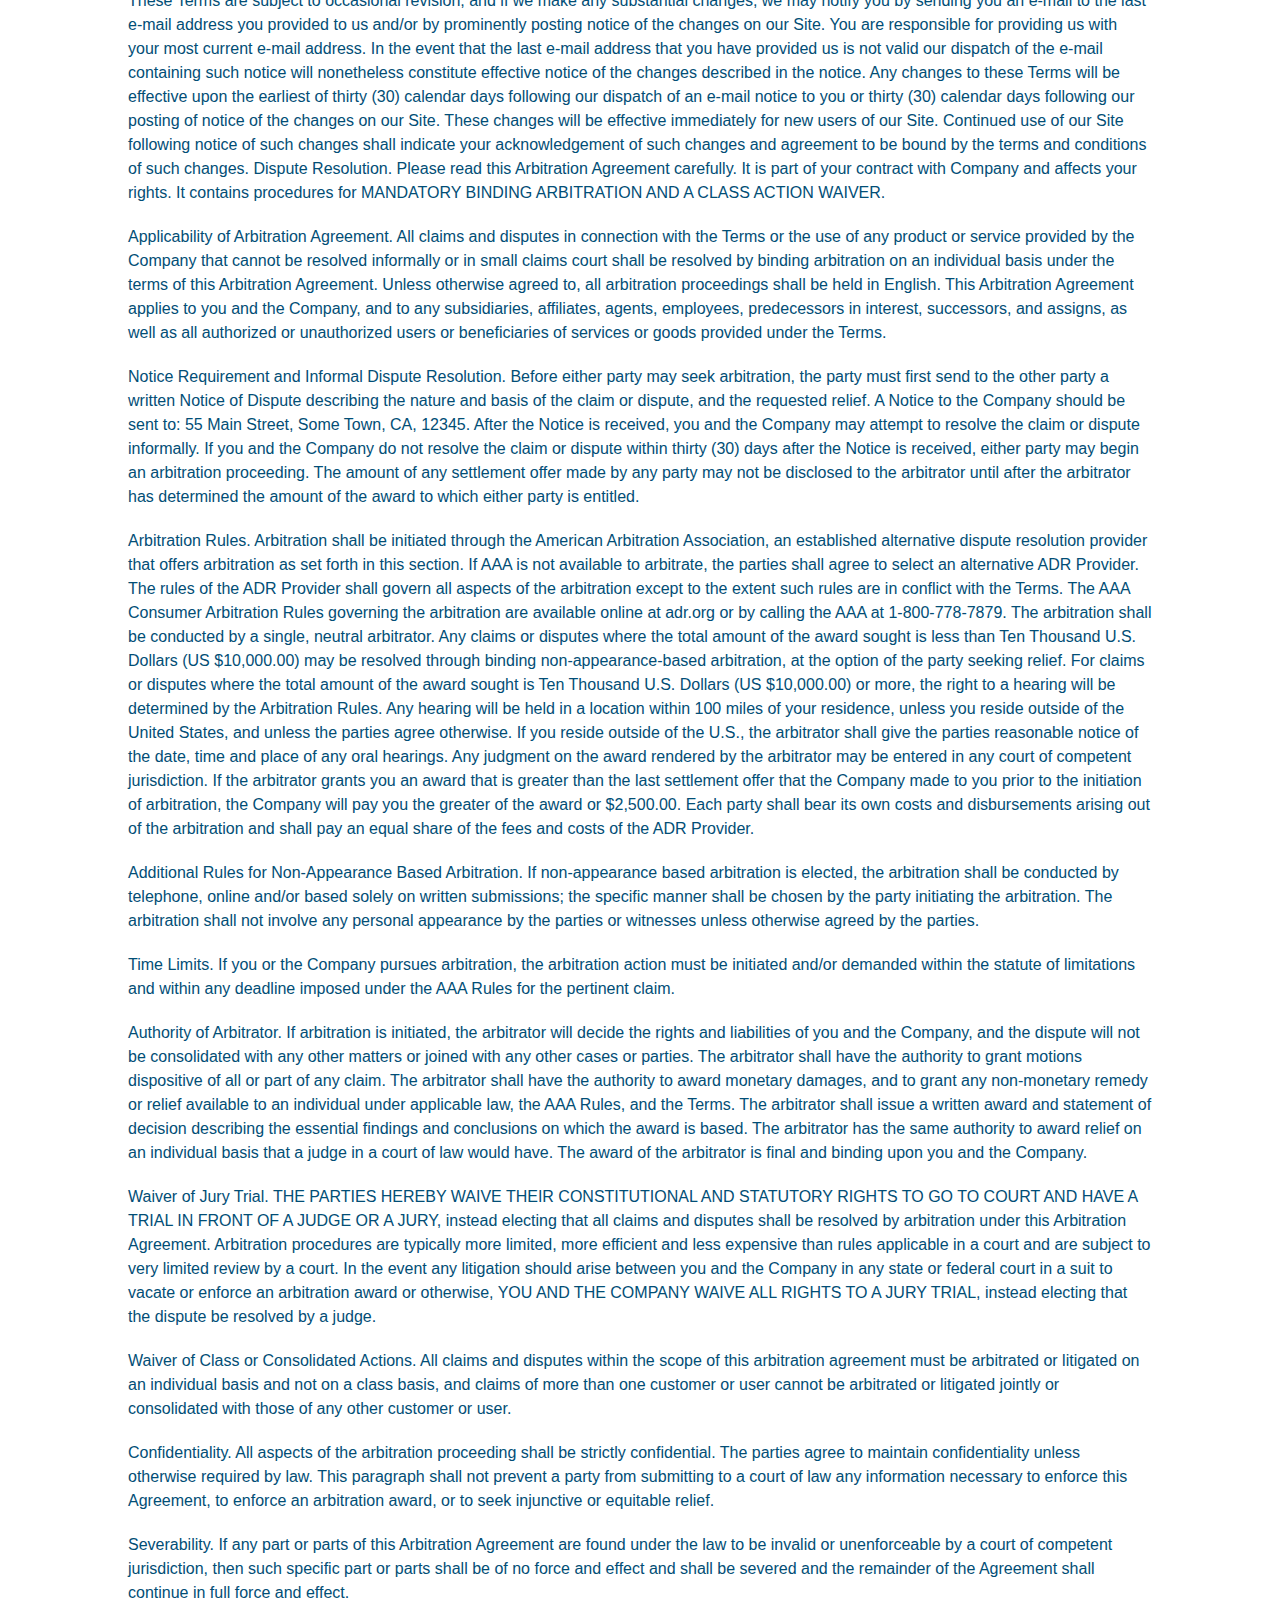
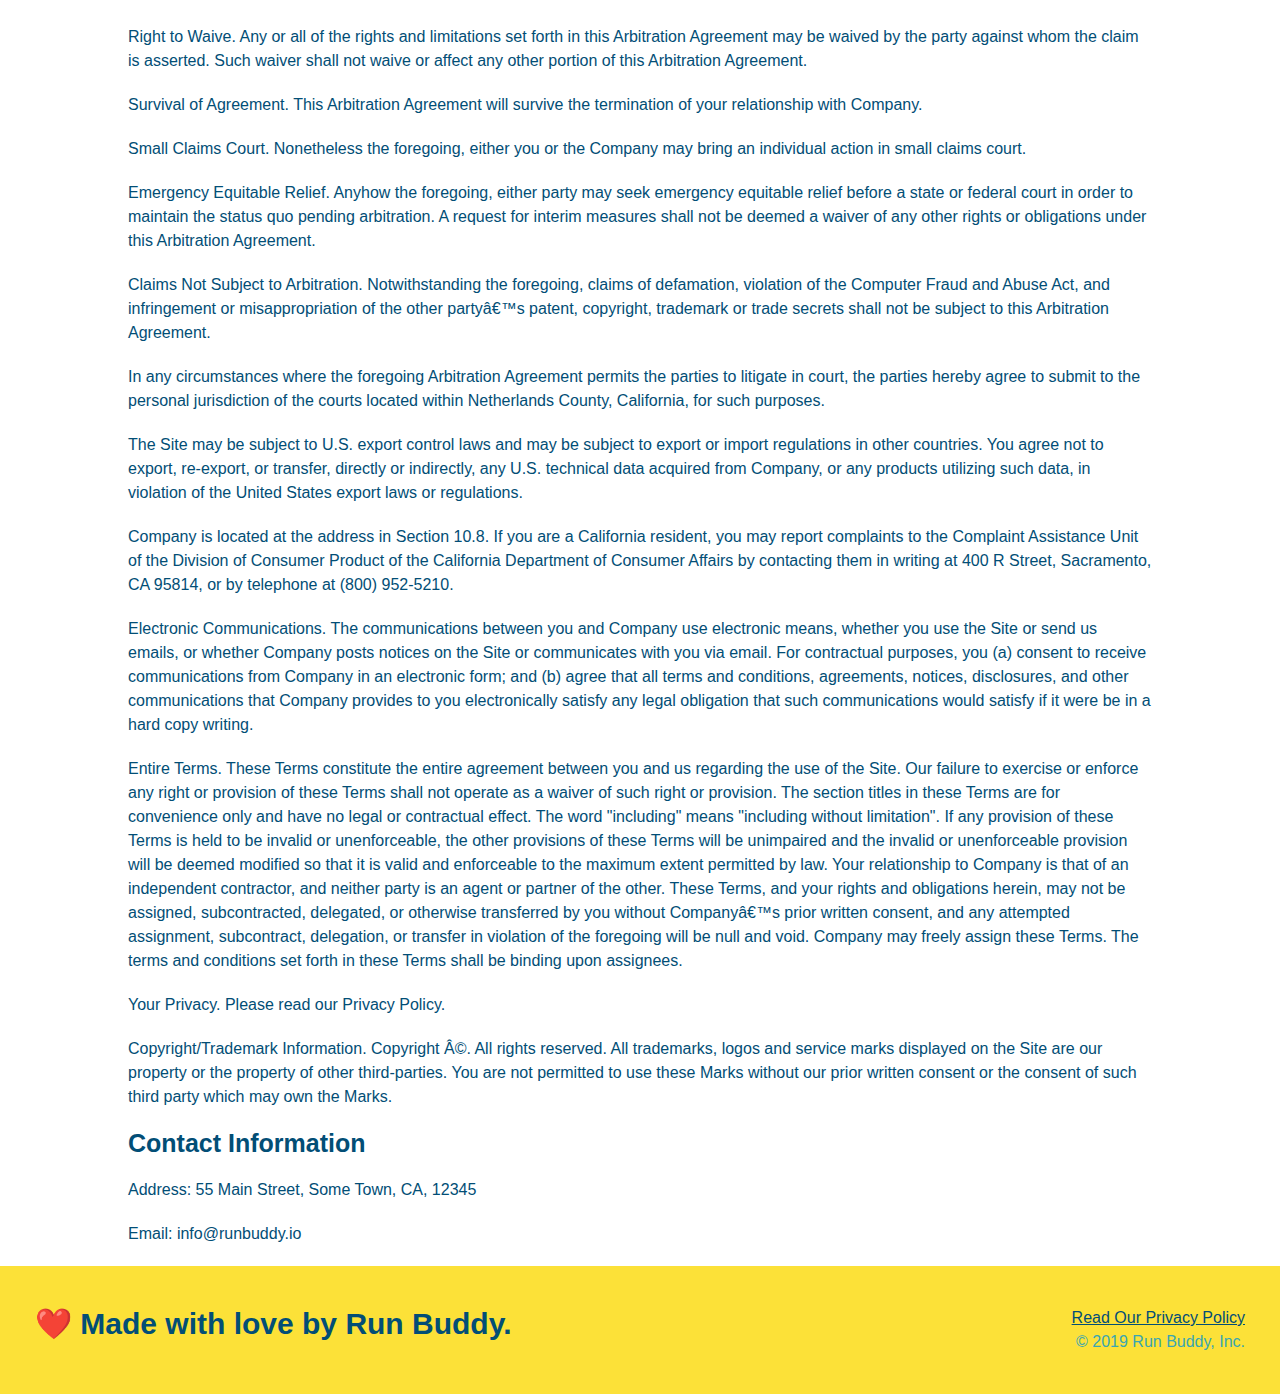
==== commit 66b56e7a: "media query" ====
--- a/privacy-policy.html
+++ b/privacy-policy.html
@@ -3,6 +3,7 @@
 
 <head>
   <meta charset="UTF-8" />
+  <meta name="viewport" content="width=device-width, initial-scale=1.0" />
   <title>Privacy Policy - Run Buddy</title>
   <link rel="stylesheet" href="./assets/css/style.css" />
   <link rel="stylesheet" href="assets/css/ secondary-styles.css" />
--- a/assets/css/style.css
+++ b/assets/css/style.css
@@ -14,6 +14,9 @@
 header {
   padding: 20px 35px;
   background-color: #39a6b2;
+  display: flex;
+  justify-content: space-between;
+  flex-wrap: wrap;
 }
 
 header h1 {
@@ -21,7 +24,7 @@
   font-size: 36px;
   color: #fce138;
   margin: 0;
-  display: inline;
+  
 }
 header a {
   text-decoration: none;
@@ -29,35 +32,42 @@
 }
 
 header nav {
-  float: right;
+  
   margin: 7px 0;
 }
 
-header nav ul li {
-  display: inline;
+header nav ul {
+  {display: flex;
+    flex-wrap: wrap;
+    justify-content: space-between;
+    align-items: center;
+    list-style: none;
+  }
 }
 
 header nav ul li a {
-  margin: 0 30px;
+  padding:10px 15px;
   font-weight: lighter;
-  font-size: 22px;
-}
+  font-size: 1.55vw;
+}
+
 
 footer {
   background: #fce138;
   width: 100%;
   padding: 40px 35px;
+  display: flex;
+  justify-content: space-between;
+flex-wrap: wrap;
 }
 
 footer h2 {
-  display: inline;
   color: #024e76;
   font-size: 30px;
   margin: 0;
 }
 
 footer div {
-  float: right;
   line-height: 1.5;
   text-align: right;
 }
@@ -72,23 +82,38 @@
 
 /* Hero Style Start */
 .hero {
-  background-image: url('../images/hero-bg.jpeg');
-  height: 600px;
+  background-image: url('../images/hero-bg.jpg');
   background-size: cover;
   background-position: center;
-  position: relative;
+  display: flex;
+  justify-content: center;
+  flex-wrap: wrap;
+  align-items: flex-start
 }
 /* Hero Style End */
+
+.hero-cta {
+  width: 35%;
+  text-align: right;
+  margin: 3.5%;
+  color: #fff;
+  font-size: 18px;
+  line-height: 1.2;
+}
+
+.hero-cta h2 {
+  font-style: italic;
+  font-size: 55px;
+  color: #fce138;
+}
 
 .hero-form {
   border: 3px solid #024e76;
   background-color: #fce138;
   padding: 20px;
-  width: 500px;
-  color: #024e76;
-  position: absolute;
-  bottom: 120px;
-  right: 140px;
+  color: #024e76;
+  width: 40%;
+  margin: 3.5%;
 }
 
 .hero-form h3 {
@@ -119,10 +144,6 @@
   border: none;
   padding: 10px 20px;
   font-size: 16px;
-}
-
-.intro {
-  text-align: center;
 }
 
 .intro p {
@@ -131,44 +152,69 @@
   width: 80%;
   font-size: 20px;
   margin: 0 auto;
+  text-align: center
+}
+
+.step {
+  margin: 50px auto;
+  padding-bottom: 50px;
+  width: 80%;
+  border-bottom: 1px solid #39a6b2;
+  display: flex;
+  flex-wrap: wrap;
+  align-items: center;
+  justify-content: space-between;
 }
 
 .steps {
-  text-align: center;
   background: #fce138;
 }
 
-.steps div {
-  margin-bottom: 80px;
-}
-
-.steps img {
-  width: 15%;
-  margin: 10px 0;
-}
-
-.steps h3 {
+
+.step h3 {
   color: #024e76;
   font-size: 46px;
-  margin-top: 10px;
-}
-
-.steps p {
+  flex: 1 30%;
+}
+
+.step-text {
+  flex: 12;
+}
+
+.step-text p {
   color: #39a6b2;
   font-size: 23px;
 }
 
-.steps span {
-  font-size: 38px;
+.step-text h4 {
+  font-size: 26px;
+  line-height: 1.5;
+  color: #024e76;
+}
+.step-info {
+  flex: 2 70%;
+  display: flex;
+  flex-wrap: wrap;
+  align-items: center;
+}
+
+.step-img {
+  flex: 1 12%;
+  margin-right: 20px;
+}
+
+.step-img img {
+  max-width: 100%;
 }
 
 .section-title {
-  font-size: 55px;
-  color: #024e76;
-  margin-bottom: 35px;
-  padding: 0 100px 20px 100px;
-  display: inline-block;
+  font-size: 48px;
+  color: #024e76;
   border-bottom: 3px solid;
+  padding-bottom: 20px;
+  text-align: center;
+  margin: 0 auto 35px auto;
+  width: 50%;
 }
 
 .primary-border {
@@ -180,42 +226,44 @@
 }
 
 .trainers {
-  text-align: center;
+  width: 100%;
+  margin: 0 auto;
+  display: flex;
+  flex-wrap: wrap;
+  justify-content: space-around;
+
 }
 
 .trainer {
-  width: 900px;
-  margin: 0 auto 30px auto;
+  flex: 1;
+  margin: 20px; 
   background: #024e76;
   color: #fce138;
-  overflow: auto;
 }
 
 .trainer img {
-  width: 35%;
-  float: left;
+  width: 100%;
+
 }
 
 .trainer-bio {
-  padding: 35px;
-  float: left;
-  width: 65%;
+  padding: 25px;
+  line-height: 1.3;
 }
 
 .trainer-bio h3 {
-  font-size: 32px;
-  margin-bottom: 8px;
+  font-size: 28px;
 }
 
 .trainer-bio h4 {
   font-weight: lighter;
-  font-size: 26px;
-  margin-bottom: 25px;
+  font-size: 22px;
+  margin-bottom: 15px;
 }
 
 .trainer-bio p {
   font-size: 17px;
-  line-height: 1.3;
+ 
 }
 
 .text-left {
@@ -228,7 +276,6 @@
 
 /* REACH OUT STYLES START */
 .contact {
-  text-align: center;
   background: #024e76;
 }
 
@@ -236,17 +283,22 @@
   color: #fce138;
 }
 
+.contact-info > * {
+  flex: 1;
+  margin: 15px;
+}
+
+.contact-info {
+  display: flex;
+  justify-content: space-between;
+  flex-wrap: wrap;
+}
+
 .contact-info iframe {
-  width: 400px;
   height: 400px;
 }
 
 .contact-info div {
-  width: 410px;
-  display: inline-block;
-  vertical-align: top;
-  text-align: left;
-  margin: 30px 0 0 60px;
   color: white;
 }
 
@@ -259,12 +311,148 @@
 .contact-info address {
   margin: 20px 0;
   line-height: 1.5;
-  font-size: 20px;
+  font-size: 16px;
   font-style: normal;
 }
 
+.contact-form input, .contact-form textarea {
+  border: 1px solid #024e76;
+  display: block;
+  padding: 7px 15px;
+  font-size: 16px;
+  color: #024e76;
+  width: 100%;
+  margin-bottom: 15px;
+  margin-top: 5px
+
+}
+
+.contact-form button {
+  width: 100%;
+  border: none;
+  background: #fce138;
+  color: #024e76;
+  text-align: center;
+  padding: 15px 0;
+  font-size: 16px;
+}
+
 .contact-info a {
   color: #fce138;
 }
+.flex-row {
+  display: flex;
+}
+/* MEDIA QUERY FOR SMALLER DESKTOP SCREENS AND SMALLER */
+@media screen and (max-width: 980px) {
+  header {
+    padding-bottom: 0;
+    justify-content: center;
+  }
+
+  header h1 {
+    width: 100%;
+    text-align: center;
+  }
+
+  header nav ul {
+    margin-top: 20px;
+    width: 100%;
+    justify-content: center;
+  }
+
+  header nav ul li a {
+    font-size: 20px;
+  }
+
+  footer h2, footer div {
+    text-align: center;
+    width: 100%;
+  }
+  .hero-cta, .hero-form {
+    width: 100%;
+  }
+  
+  .hero-cta {
+    text-align: center;
+  }
+  .section-title {
+    width: 80%;
+  }
+  
+  .trainer {
+    flex: 0 70%;
+  }
+  
+  .contact-info iframe{
+    flex: 1 100%;
+  }
+}
+
+
+/* MEDIA QUERY FOR TABLETS AND SMALLER */
+@media screen and (max-width: 768px) {
+  section {
+    padding: 30px 15px;
+  }
+  .step h3 {
+    flex: 1 100%;
+    text-align: center;
+  }
+
+  .step-info {
+    flex: 2 100%;
+    text-align: center;
+    justify-content: center;
+  }
+
+  .step-img {
+    flex: 0 32%;
+    margin-right: 0;
+    margin-top: 15px;
+    margin-bottom: 15px;
+  }
+
+  .step-text {
+    flex: 100%;  
+  }
+
+}
+ 
+  
+
+
+/* MEDIA QUERY FOR MOBILE PHONES AND SMALLER */
+@media screen and (max-width: 575px) {
+
+
+  .hero-form button {
+    width: 100%;
+  }
+
+  .section-title {
+    width: 95%;
+  }
+
+  .intro p {
+    width: 100%;
+  }
+
+  .trainer {
+    flex: 0 100%;
+  }
+
+  .contact-info {
+    text-align: center;
+  }
+
+  .contact-info > * {
+    flex: 0 100%;
+  }
+  .contact-form {
+    order: 3;
+  }
+}
+ 
 
 /* REACH OUT STYLES END */
--- a/assets/css/ secondary-styles.css
+++ b/assets/css/ secondary-styles.css
@@ -40,3 +40,115 @@
   color: #39a6b2;
   margin: 10px 0;
 }
+
+/* MEDIA QUERY FOR SMALLER DESKTOP SCREENS AND SMALLER */
+@media screen and (max-width: 980px) {
+  header {
+    padding-bottom: 0;
+    justify-content: center;
+  }
+
+  header h1 {
+    width: 100%;
+    text-align: center;
+  }
+
+  header nav ul {
+    margin-top: 20px;
+    width: 100%;
+    justify-content: center;
+  }
+
+  header nav ul li a {
+    font-size: 20px;
+  }
+
+  footer h2, footer div {
+    text-align: center;
+    width: 100%;
+  }
+  .hero-cta, .hero-form {
+    width: 100%;
+  }
+  
+  .hero-cta {
+    text-align: center;
+  }
+  .section-title {
+    width: 80%;
+  }
+  
+  .trainer {
+    flex: 0 70%;
+  }
+  
+  .contact-info iframe{
+    flex: 1 100%;
+  }
+}
+
+
+/* MEDIA QUERY FOR TABLETS AND SMALLER */
+@media screen and (max-width: 768px) {
+  section {
+    padding: 30px 15px;
+  }
+  .step h3 {
+    flex: 1 100%;
+    text-align: center;
+  }
+
+  .step-info {
+    flex: 2 100%;
+    text-align: center;
+    justify-content: center;
+  }
+
+  .step-img {
+    flex: 0 32%;
+    margin-right: 0;
+    margin-top: 15px;
+    margin-bottom: 15px;
+  }
+
+  .step-text {
+    flex: 100%;  
+  }
+
+}
+ 
+  
+
+
+/* MEDIA QUERY FOR MOBILE PHONES AND SMALLER */
+@media screen and (max-width: 575px) {
+
+
+  .hero-form button {
+    width: 100%;
+  }
+
+  .section-title {
+    width: 95%;
+  }
+
+  .intro p {
+    width: 100%;
+  }
+
+  .trainer {
+    flex: 0 100%;
+  }
+
+  .contact-info {
+    text-align: center;
+  }
+
+  .contact-info > * {
+    flex: 0 100%;
+  }
+  .contact-form {
+    order: 3;
+  }
+}
+ 